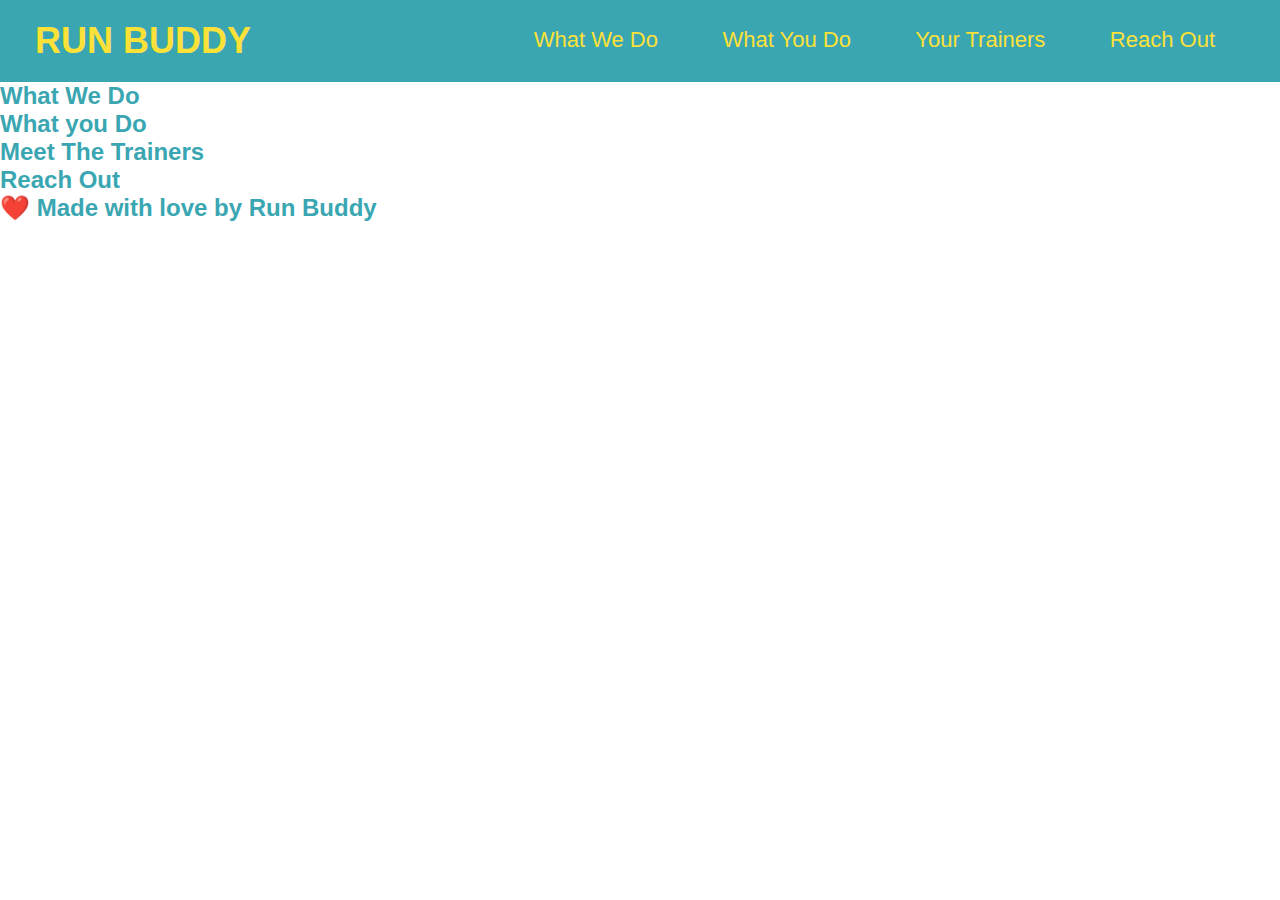
==== index.html @ 2ee39dc2 "style changes" ====
<!DOCTYPE html>
<html lang="en">
    <head>
        <link rel="stylesheet" href="./assets/css/style.css" />
        <meta charset="UTF-8" />
        <title>Run Buddy</title>
    </head>
    <body>
        <!-- navigation -->
        <header>
            <h1>
                <a href="/">RUN BUDDY</a>
            </h1>
            
            <nav>
                <!-- Unordered list element -->
                <ul>
                    <!-- List item element-->
                    <li>
                        <!-- Anchor Element-->
                        <a href="#what-we-do">What We Do</a>
                    </li>
                    <li>
                        <a href="#what-you-do">What You Do</a>
                    </li>
                    <li>
                        <a href="#your-trainers">Your Trainers</a>
                    </li>
                    <li>
                        <a href="reach-out">Reach Out</a>
                    </li>
                </ul>
            </nav>
        </header>

        <!-- hero/jumbotron -->
        <section>
        </section>

        <!-- "what we do" section -->
        <section>
            <h2>What We Do</h2>
        </section>
        
        <!-- "what you do" section -->
        <section>
            <h2>What you Do</h2>
        </section>

        <!-- "meet the trainers" section -->
        <section>
            <h2>Meet The Trainers</h2>
        </section>

        <!-- "reach out" section -->
        <section>
            <h2>Reach Out</h2>
        </section>

        <!-- footer -->
        <footer>
            <h2>❤️ Made with love by Run Buddy</h2>
        </footer>
    </body>
</html>
---- assets/css/style.css ----
* {
    margin:0;
    padding:0;
}
body {
    color: #39a6b2;
    font-family: Helvetica, Arial, sans-serif;
}
/* apply styles to <header> */
header {
    padding: 20px 35px;
    background-color:#39a6b2;
}
header h1 {
    font-weight: bold;
    font-size: 36px; color: #fce138;
    margin: 0;
}
header a {
    text-decoration: none;
    color:#fce138;
}
header nav {
    float: right;
    margin: 7px 0;
}
header nav ul li {
    display: inline;
}
header nav ul li a {
    margin: 0 30px;
    font-weight: lighter;
    font-size: 22px;
}
header h1 {
    font-weight: bold;
    font-size: 36px;
    color:#fce138;
    margin: 0;
    display: inline;
}
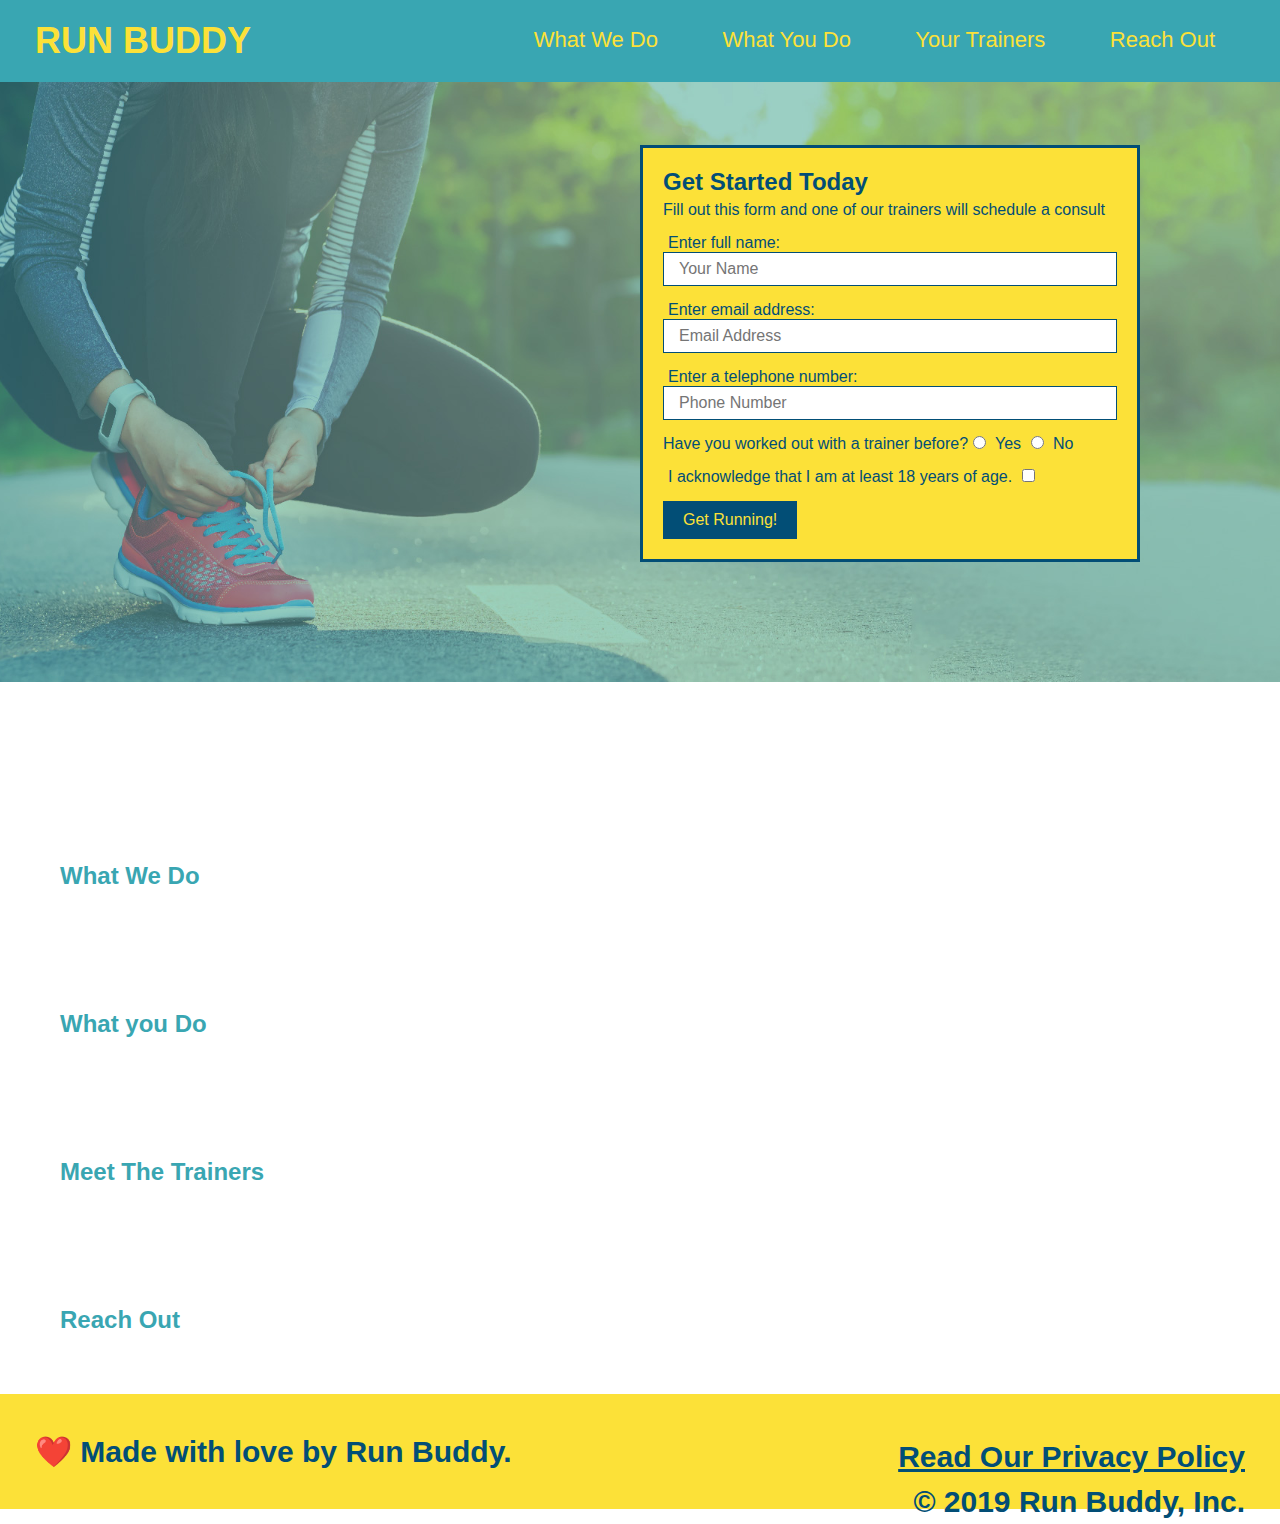
==== commit 113bd6e3: "<styling-page>" ====
--- a/index.html
+++ b/index.html
@@ -32,7 +32,41 @@
                 </ul>
             </nav>
         </header>
+<!-- hero section -->
+        <section class="hero">
+            <div class="hero-form">
+                <h3>Get Started Today</h3>
+                <p>Fill out this form and one of our trainers will schedule a consult</p>
+                <!-- Add form element -->
+                <form>
+                    <label for="name">Enter full name:</label>
+                    <input type="text" placeholder="Your Name" name="name" id="name" class="form-input">
 
+                    <label for="email">Enter email address:</label>
+                    <input type="placeholder" placeholder="Email Address" name="email" id="email" class="form-input">
+
+                    <label for="phone">Enter a telephone number:</label>
+                    <input type="text" placeholder="Phone Number" name="phone" id="phone" class="form-input">
+                    <p>
+                        Have you worked out with a trainer before?
+                        <input type="radio" name="trainer-confirm" id="trainer-yes" />
+                        <label for="trainer-yes">Yes</label>
+                        <input type="radio" name="trainer-confirm" id="trainer-no" />
+                        <label for="trainer-no">No</label>
+                    </p>
+                    <p>
+                        <label for="checkbox" >
+                            I acknowledge that I am at least 18 years of age.
+                        </label>
+                        <input type="checkbox" name="age-confirm" id="checkbox" />
+                    </p>
+                    <button type="submit">
+                        Get Running!
+                    </button>
+                </form>
+            </div>
+        </section>
+<!-- end hero -->
         <!-- hero/jumbotron -->
         <section>
         </section>
@@ -59,7 +93,12 @@
 
         <!-- footer -->
         <footer>
-            <h2>❤️ Made with love by Run Buddy</h2>
+            <h2>❤️ Made with love by Run Buddy.
+                <div>
+                    <a href="#">Read Our Privacy Policy</a><br />
+                    &copy; 2019 Run Buddy, Inc.
+                </div>
+            </h2>
         </footer>
     </body>
 </html>--- a/assets/css/style.css
+++ b/assets/css/style.css
@@ -1,6 +1,7 @@
 * {
     margin:0;
     padding:0;
+    box-sizing: border-box;
 }
 body {
     color: #39a6b2;
@@ -38,4 +39,71 @@
     color:#fce138;
     margin: 0;
     display: inline;
-}+}
+footer {
+    background: #fce138;
+    width: 100%;
+    padding: 40px 35px;
+}
+footer h2 {
+    display: inline;
+    color:#024e76;
+    font-size: 30px;
+    margin: 0;
+}
+footer div {
+    float: right;
+    line-height: 1.5;
+    text-align: right;
+}
+footer a {
+    color: #024e76;
+}
+section {
+    padding: 60px;
+}
+/* Hero Style Start */
+.hero {
+    background-image:url("../images/hero-bg.jpg");
+    height: 600px;
+    background-size: cover;
+    background-position: center;
+    position: relative;
+}
+.hero-form {
+    border: solid 3px #024e76;
+    background-color: #fce138;
+    padding: 20px;
+    width: 500px;
+    color: #024e76;
+    position: absolute;
+    bottom: 120px;
+    right: 140px;
+}
+.hero-form h3 {
+    font-size: 24px;
+    margin: 0;
+}
+.hero-form p {
+    margin: 5px 0 15px 0;
+}
+.form-input {
+    border: 1px solid #024e76;
+    display: block;
+    padding: 7px 15px;
+    font-size: 16px;
+    color: #024e76;
+    width: 100%;
+    margin-bottom: 15px;
+}
+.hero-form label {
+    margin: 0 5px;
+}
+.hero-form button {
+    color: #fce138;
+    background-color: #024e76;
+    border: none;
+    padding: 10px 20px;
+    font-size: 16px;
+}
+/* Hero Style End */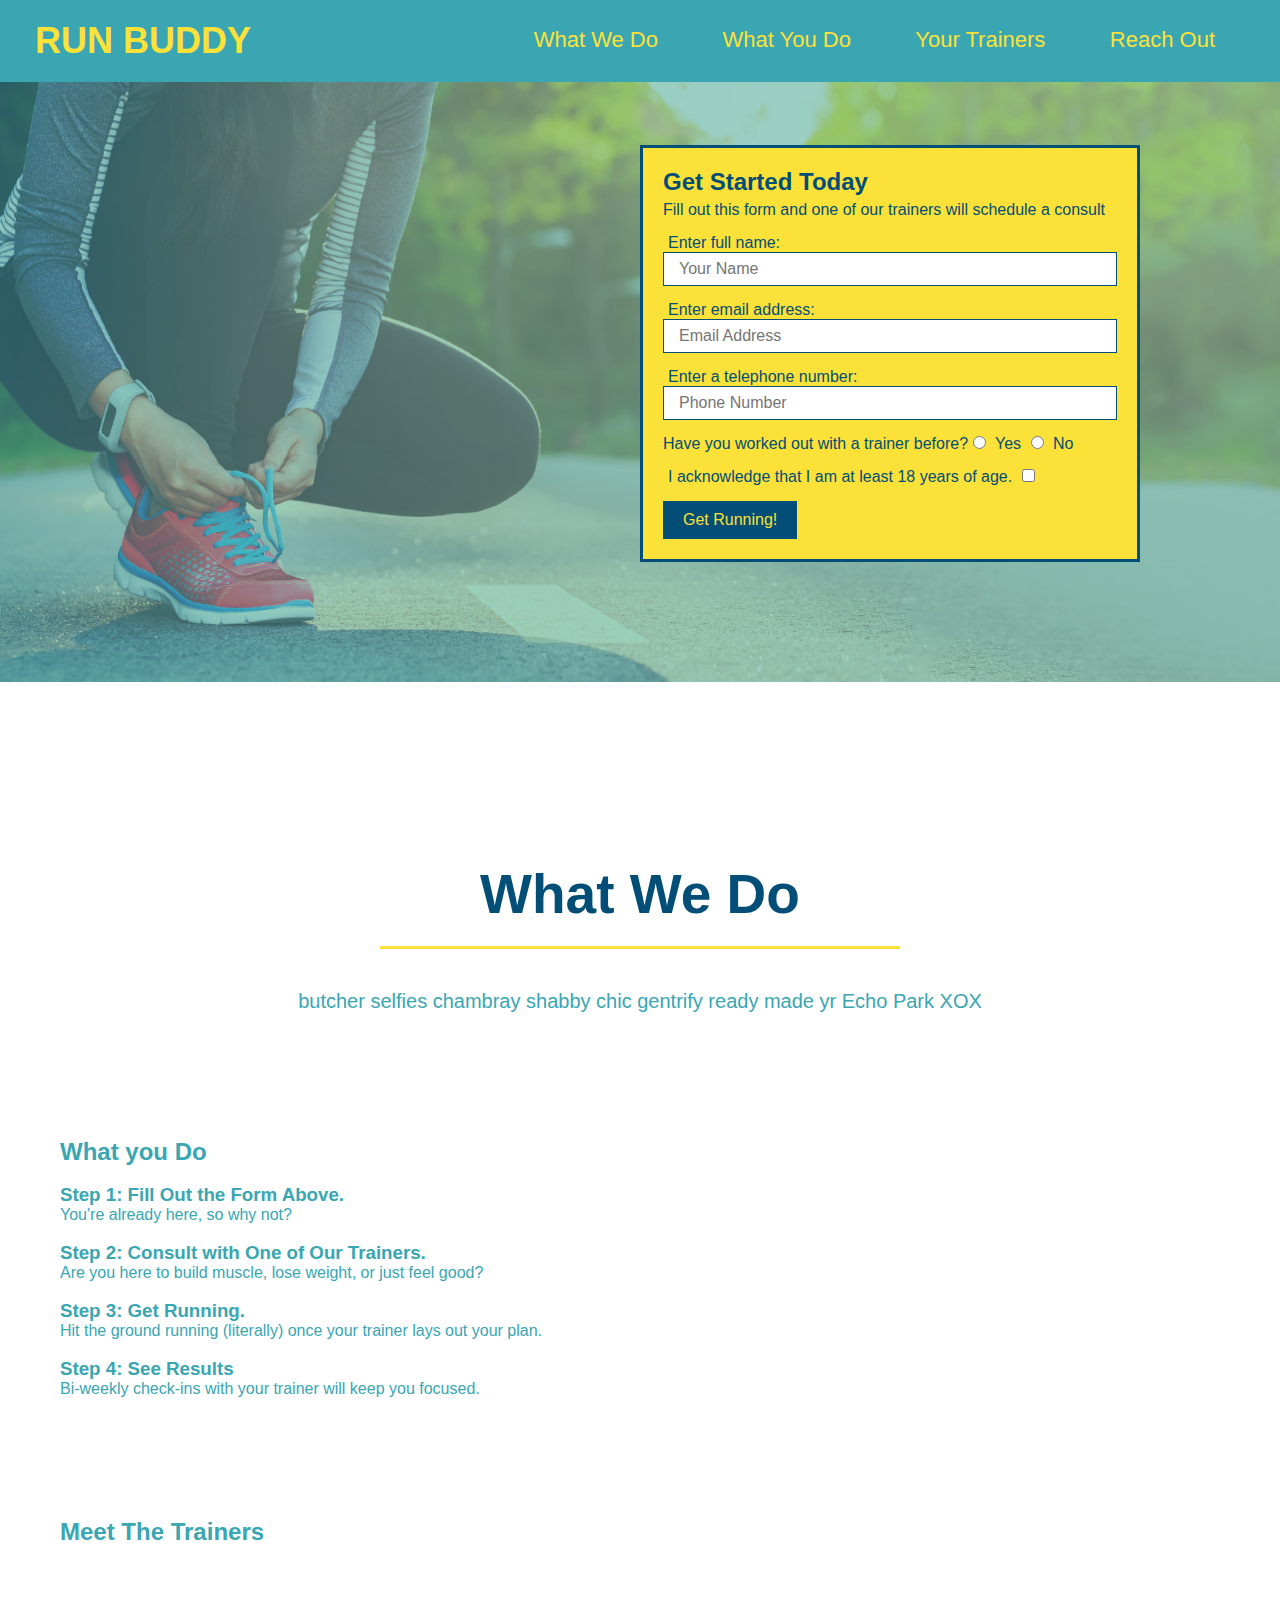
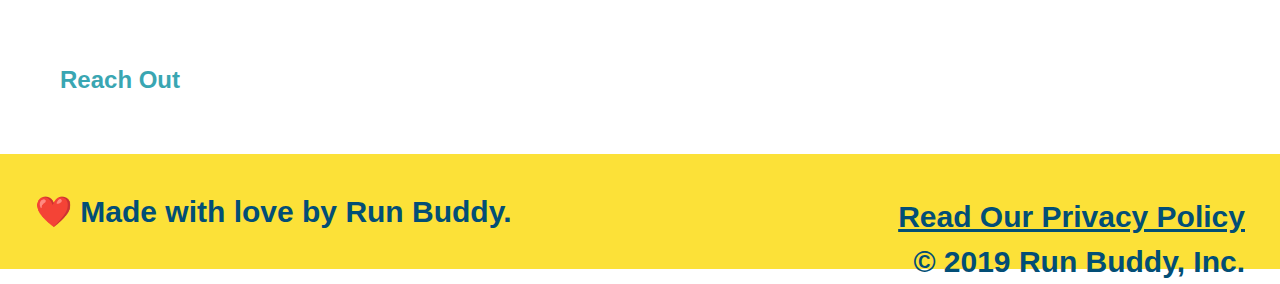
==== commit e2f7806f: "style what we do section" ====
--- a/index.html
+++ b/index.html
@@ -72,13 +72,41 @@
         </section>
 
         <!-- "what we do" section -->
-        <section>
+        <section id="what-we-do" class="intro">
             <h2>What We Do</h2>
+            <p>
+                butcher selfies chambray shabby chic gentrify ready made yr Echo Park XOX
+            </p>
         </section>
         
         <!-- "what you do" section -->
-        <section>
+        <section id="what-you-do">
             <h2>What you Do</h2>
+
+            <div>
+                <!-- insert this img element -->
+                <img src="./assets/images/step-1.svg" alt="" />
+                <h3>Step 1: Fill Out the Form Above.</h3>
+                <p> You're already here, so why not?</p>
+            </div>
+
+            <div>
+                <img src="./assets/images/step-2.svg" alt="" />
+                <h3>Step 2: Consult with One of Our Trainers.</h3>
+                <p>Are you here to build muscle, lose weight, or just feel good?</p>
+            </div>
+
+            <div>
+                <img src="./assets/images/step-3.svg" alt="" />
+                <h3>Step 3: Get Running.</h3>
+                <p>Hit the ground running (literally) once your trainer lays out your plan.</p>
+            </div>
+
+            <div>
+                <img src="./assets/images/step-4.svg" alt="" />
+                <h3>Step 4: See Results</h3>
+                <p>Bi-weekly check-ins with your trainer will keep you focused.</p>
+            </div>
         </section>
 
         <!-- "meet the trainers" section -->
--- a/assets/css/style.css
+++ b/assets/css/style.css
@@ -106,4 +106,23 @@
     padding: 10px 20px;
     font-size: 16px;
 }
-/* Hero Style End */+/* Hero Style End */
+.intro {
+    text-align: center;
+}
+.intro h2{
+    font-size: 55px;
+    color: #024e76;
+    margin-bottom: 35px;
+    padding: 0 100px 20px 100px;
+    border-bottom: 3px solid;
+    border-color: #fce138;
+    display: inline-block;
+}
+.intro p {
+    line-height: 1.7;
+    color: #39a6b2;
+    width: 80%;
+    font-size: 20px;
+    margin: 0 auto;
+}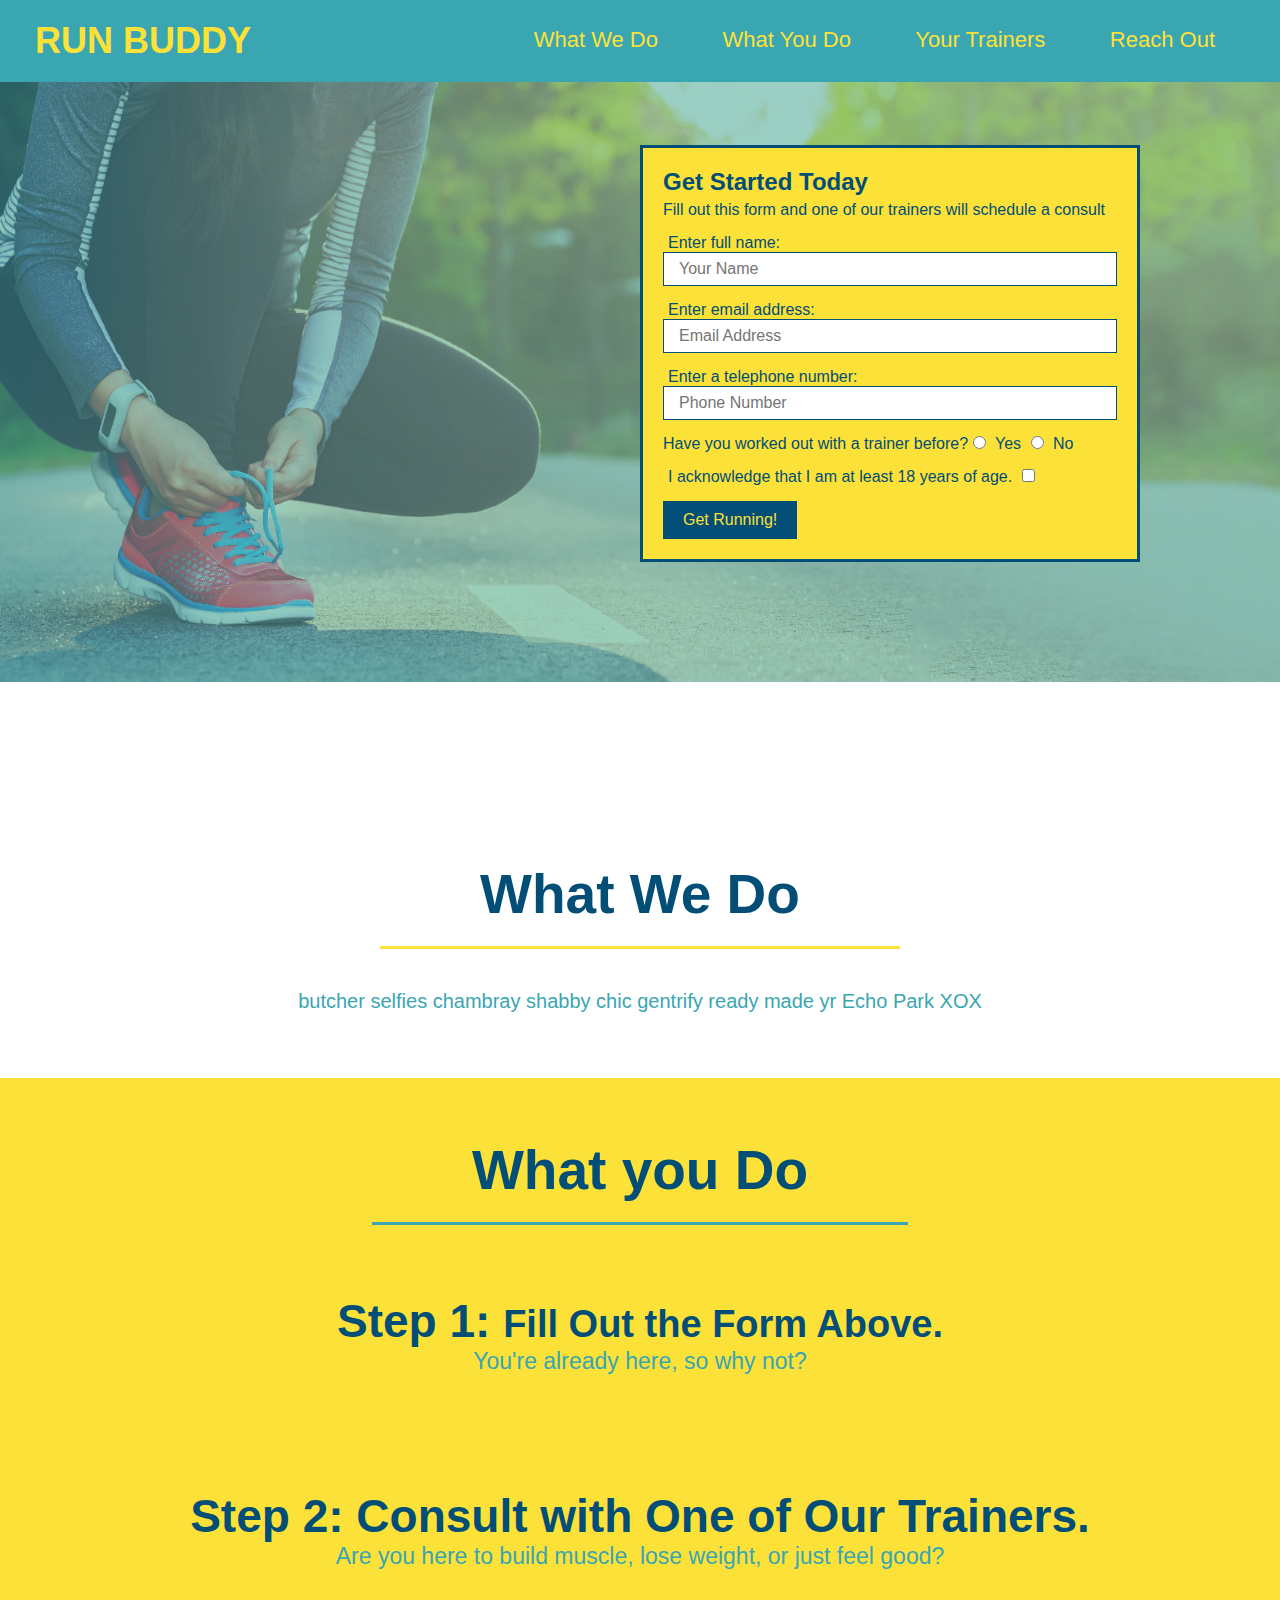
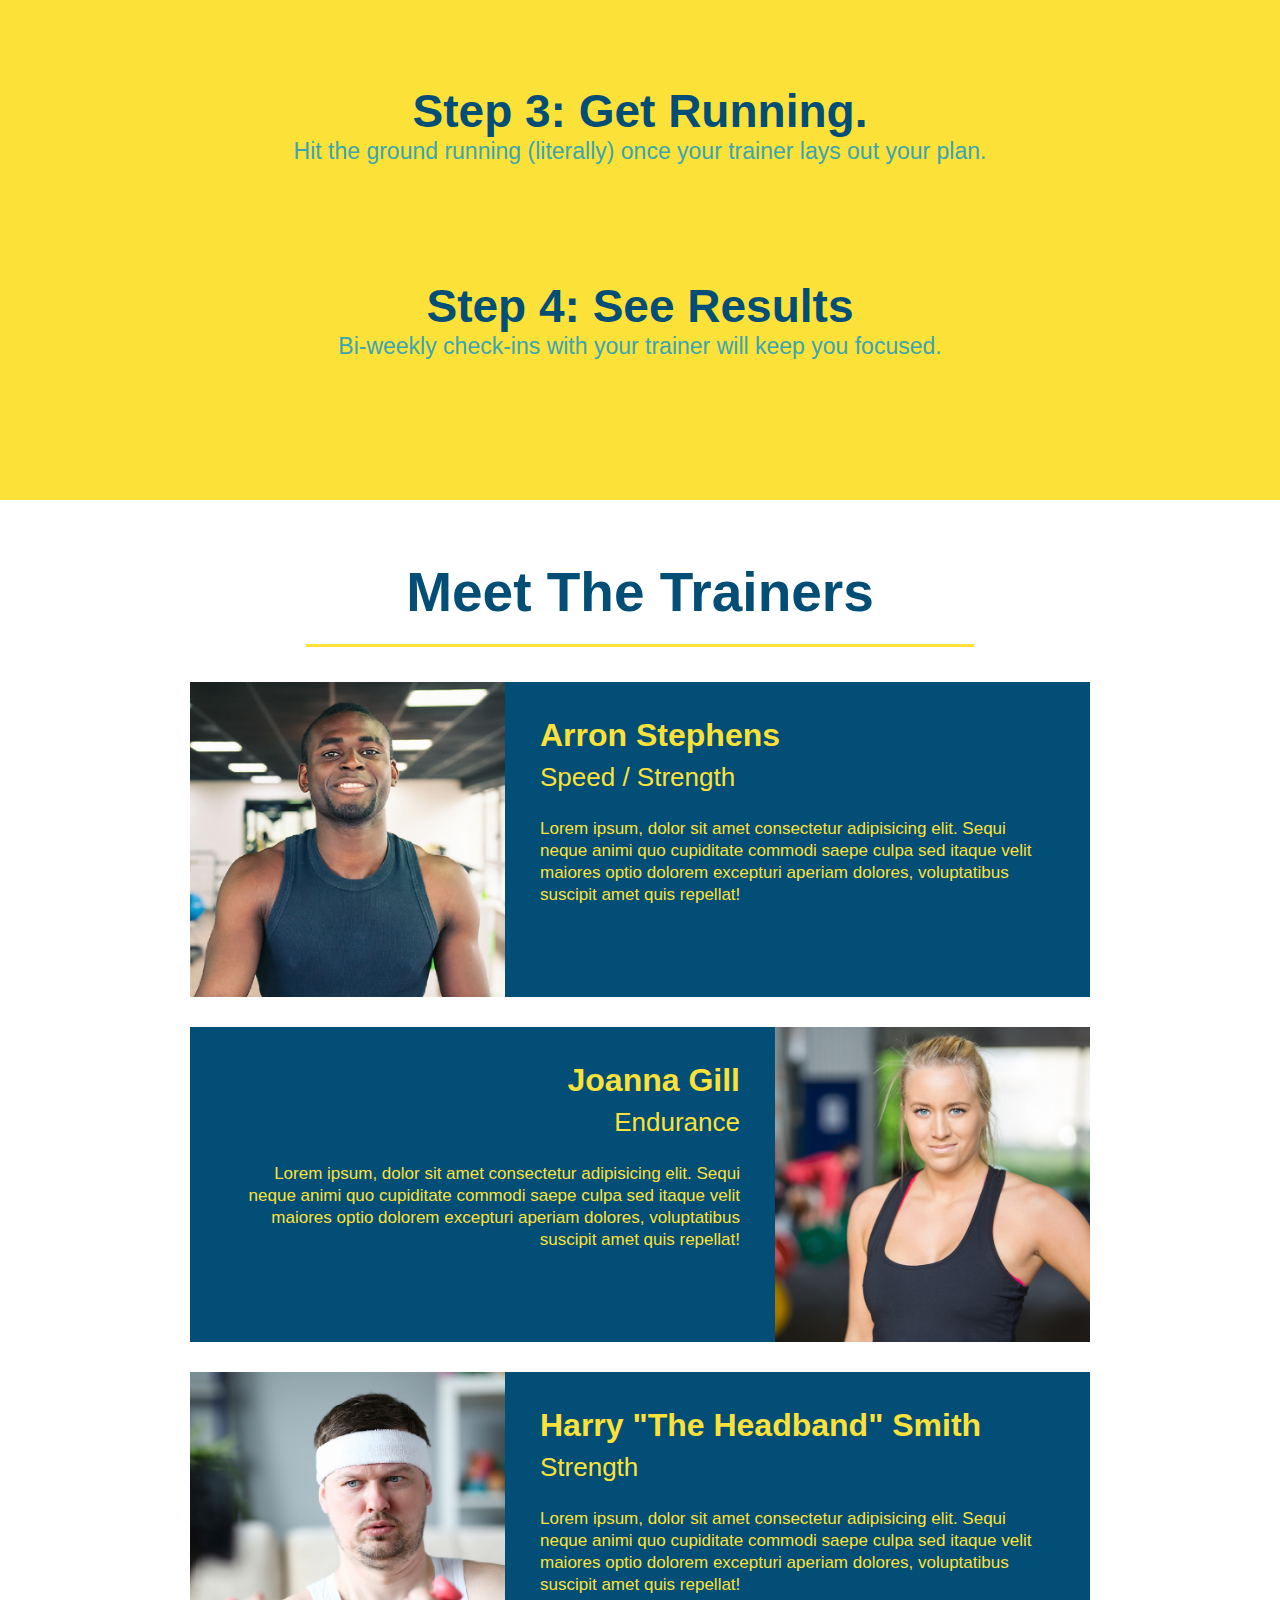
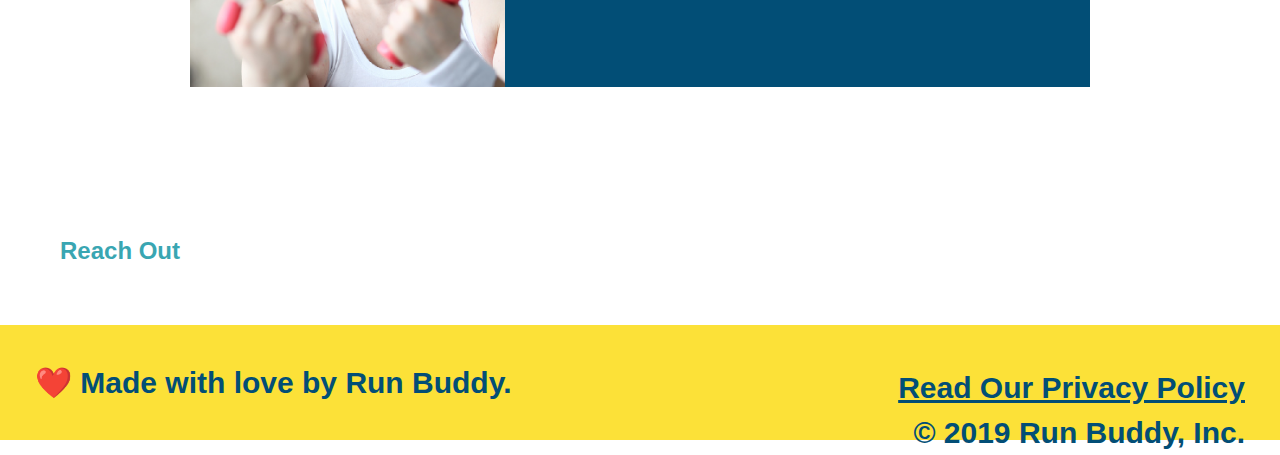
==== commit d29aa12b: "meet the trainers section" ====
--- a/index.html
+++ b/index.html
@@ -73,20 +73,20 @@
 
         <!-- "what we do" section -->
         <section id="what-we-do" class="intro">
-            <h2>What We Do</h2>
+            <h2 class="section-title primary-border">What We Do</h2>
             <p>
                 butcher selfies chambray shabby chic gentrify ready made yr Echo Park XOX
             </p>
         </section>
         
         <!-- "what you do" section -->
-        <section id="what-you-do">
-            <h2>What you Do</h2>
+        <section id="what-you-do" class="steps">
+            <h2 class="section-title secondary-border">What you Do</h2>
 
             <div>
                 <!-- insert this img element -->
                 <img src="./assets/images/step-1.svg" alt="" />
-                <h3>Step 1: Fill Out the Form Above.</h3>
+                <h3>Step 1: <span>Fill Out the Form Above.</span></h3>
                 <p> You're already here, so why not?</p>
             </div>
 
@@ -110,8 +110,40 @@
         </section>
 
         <!-- "meet the trainers" section -->
-        <section>
-            <h2>Meet The Trainers</h2>
+        <section id="your-trainers" class="trainers">
+            <h2 class="section-title primary-border">                
+            Meet The Trainers
+        </h2>
+        <article class="trainer">
+            <img src="./assets/images/trainer-1.jpg" alt="Arron Stephens in his workout clothes, ready to pump iron" />
+            <div class="trainer-bio text-left">
+                <h3>Arron Stephens</h3>
+                <h4>Speed / Strength</h4>
+                <p>
+                    Lorem ipsum, dolor sit amet consectetur adipisicing elit. Sequi neque animi quo cupiditate commodi saepe culpa sed itaque velit maiores optio dolorem excepturi aperiam dolores, voluptatibus suscipit amet quis repellat!
+                </p>
+            </div>
+        </article>
+        <article class="trainer">
+            <div class="trainer-bio text-right">
+                <h3>Joanna Gill</h3>
+                <h4>Endurance</h4>
+                <p>
+                    Lorem ipsum, dolor sit amet consectetur adipisicing elit. Sequi neque animi quo cupiditate commodi saepe culpa sed itaque velit maiores optio dolorem excepturi aperiam dolores, voluptatibus suscipit amet quis repellat!
+                </p>
+            </div>
+            <img src="./assets/images/trainer-2.jpg" alt="Joanna Gill cooling off after a workout" />
+        </article>
+        <article class="trainer">
+            <img src="./assets/images/trainer-3.jpg" alt="Harry Smith wearing a headband and lifting comically small pink weights" />
+            <div class="trainer-bio text-left">
+                <h3>Harry "The Headband" Smith</h3>
+                <h4>Strength</h4>
+                <p>
+                    Lorem ipsum, dolor sit amet consectetur adipisicing elit. Sequi neque animi quo cupiditate commodi saepe culpa sed itaque velit maiores optio dolorem excepturi aperiam dolores, voluptatibus suscipit amet quis repellat!
+                </p>
+            </div>
+        </article>
         </section>
 
         <!-- "reach out" section -->
--- a/assets/css/style.css
+++ b/assets/css/style.css
@@ -110,19 +110,85 @@
 .intro {
     text-align: center;
 }
-.intro h2{
-    font-size: 55px;
-    color: #024e76;
-    margin-bottom: 35px;
-    padding: 0 100px 20px 100px;
-    border-bottom: 3px solid;
-    border-color: #fce138;
-    display: inline-block;
-}
 .intro p {
     line-height: 1.7;
     color: #39a6b2;
     width: 80%;
     font-size: 20px;
     margin: 0 auto;
+}
+.steps {
+    text-align: center;
+    background: #fce138;
+}
+.section-title {
+    font-size: 55px;
+    color: #024e76;
+    margin-bottom: 35px;
+    padding: 0 100px 20px 100px;
+    display: inline-block;
+    border-bottom: 3px solid;
+}
+.primary-border {
+    border-color: #fce138;
+}
+.secondary-border {
+    border-color: #39a6b2;
+}
+.steps div {
+    margin-bottom: 80px;
+}
+.steps img {
+    width: 15%;
+    margin: 10px 0;
+}
+.steps h3 {
+    color: #024e76;
+    font-size: 46px;
+    margin-top: 10px;
+}
+.steps p {
+    color: #39a6b2;
+    font-size: 23px;
+}
+.steps span {
+    font-size: 38px;
+}
+.trainers {
+    text-align: center;
+}
+.trainer {
+    width: 900px;
+    margin: 0 auto 30px auto;
+    background: #024e76;
+    color: #fce138;
+    overflow: auto;
+}
+.trainer img {
+    width: 35%;
+    float: left;
+}
+.trainer-bio {
+    padding: 35px;
+    float: left;
+    width: 65%;
+}
+.text-left {
+    text-align: left;
+}
+.text-right {
+    text-align: right;
+}
+.trainer-bio h3 {
+    font-size: 32px;
+    margin-bottom: 8px;
+}
+.trainer-bio h4 {
+    font-weight: lighter;
+    font-size: 26px;
+    margin-bottom: 25px;
+}
+.trainer-bio p {
+    font-size: 17px;
+    line-height: 1.3;
 }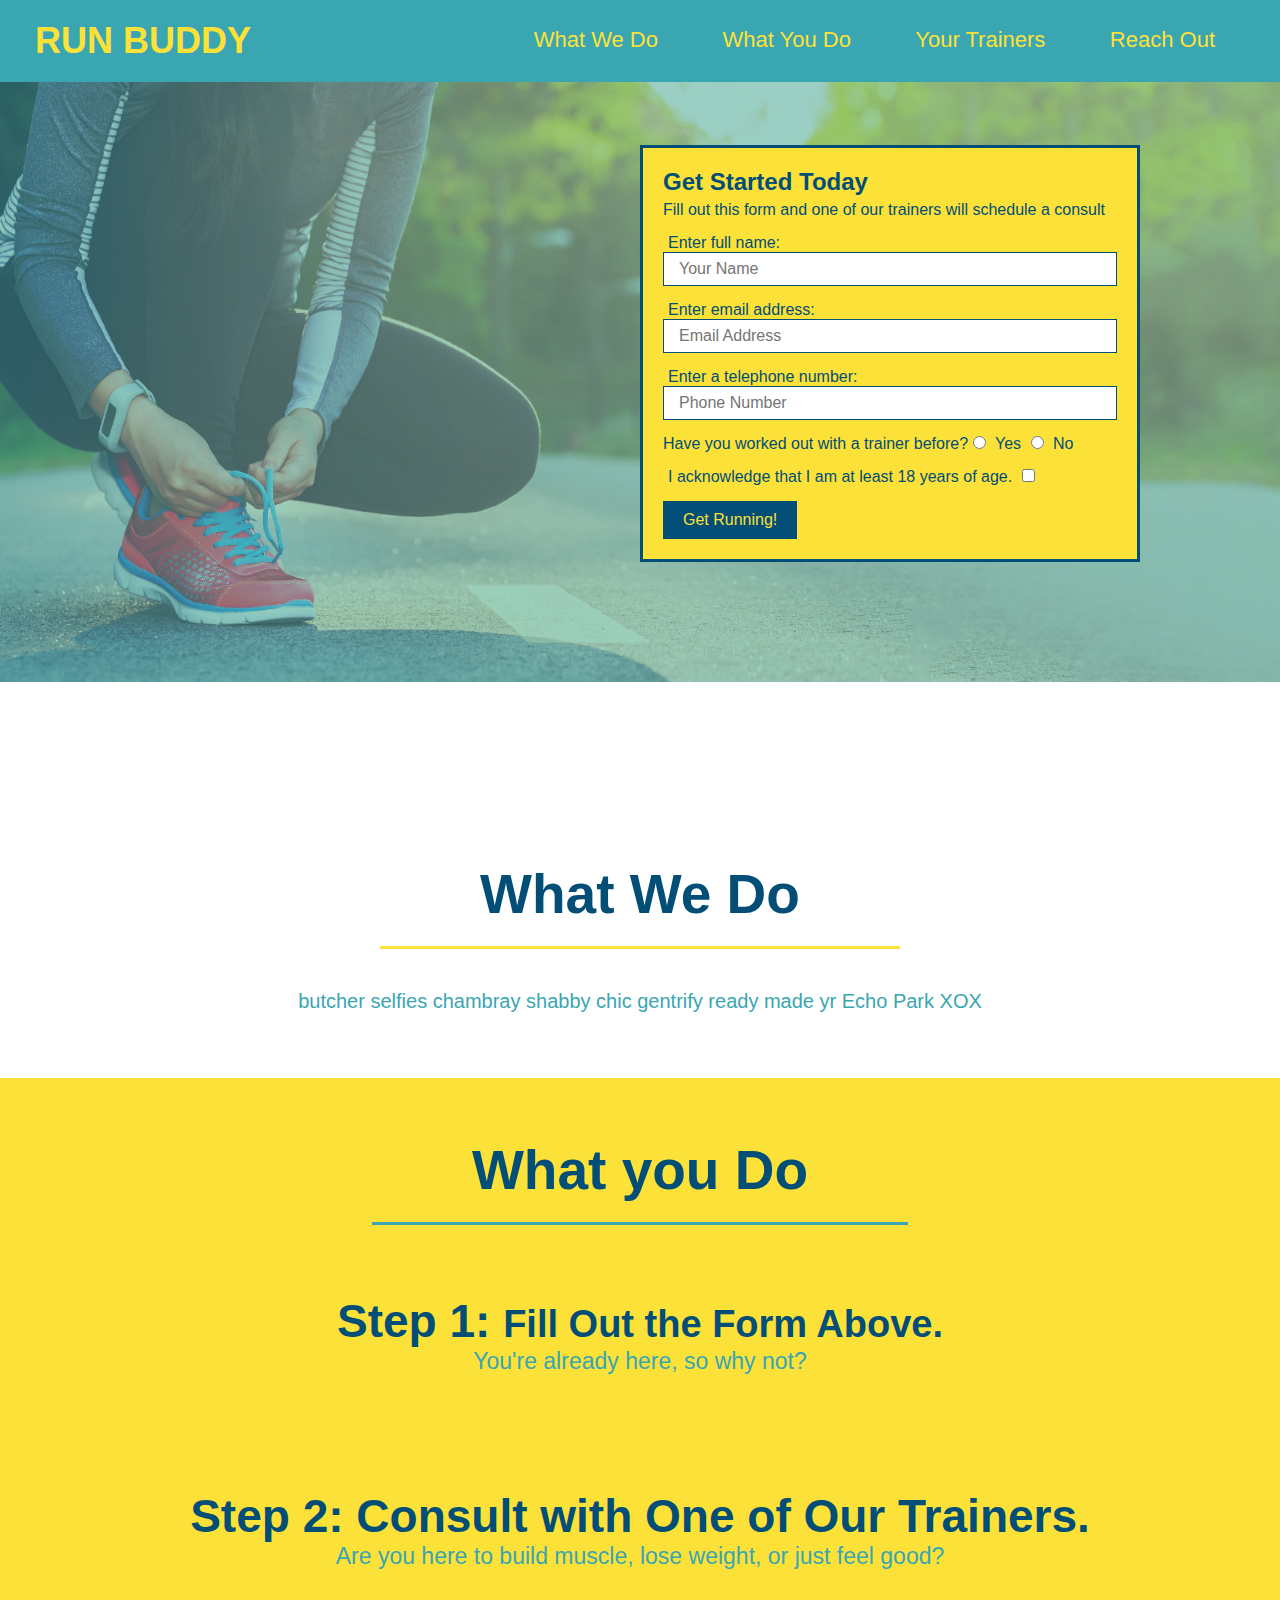
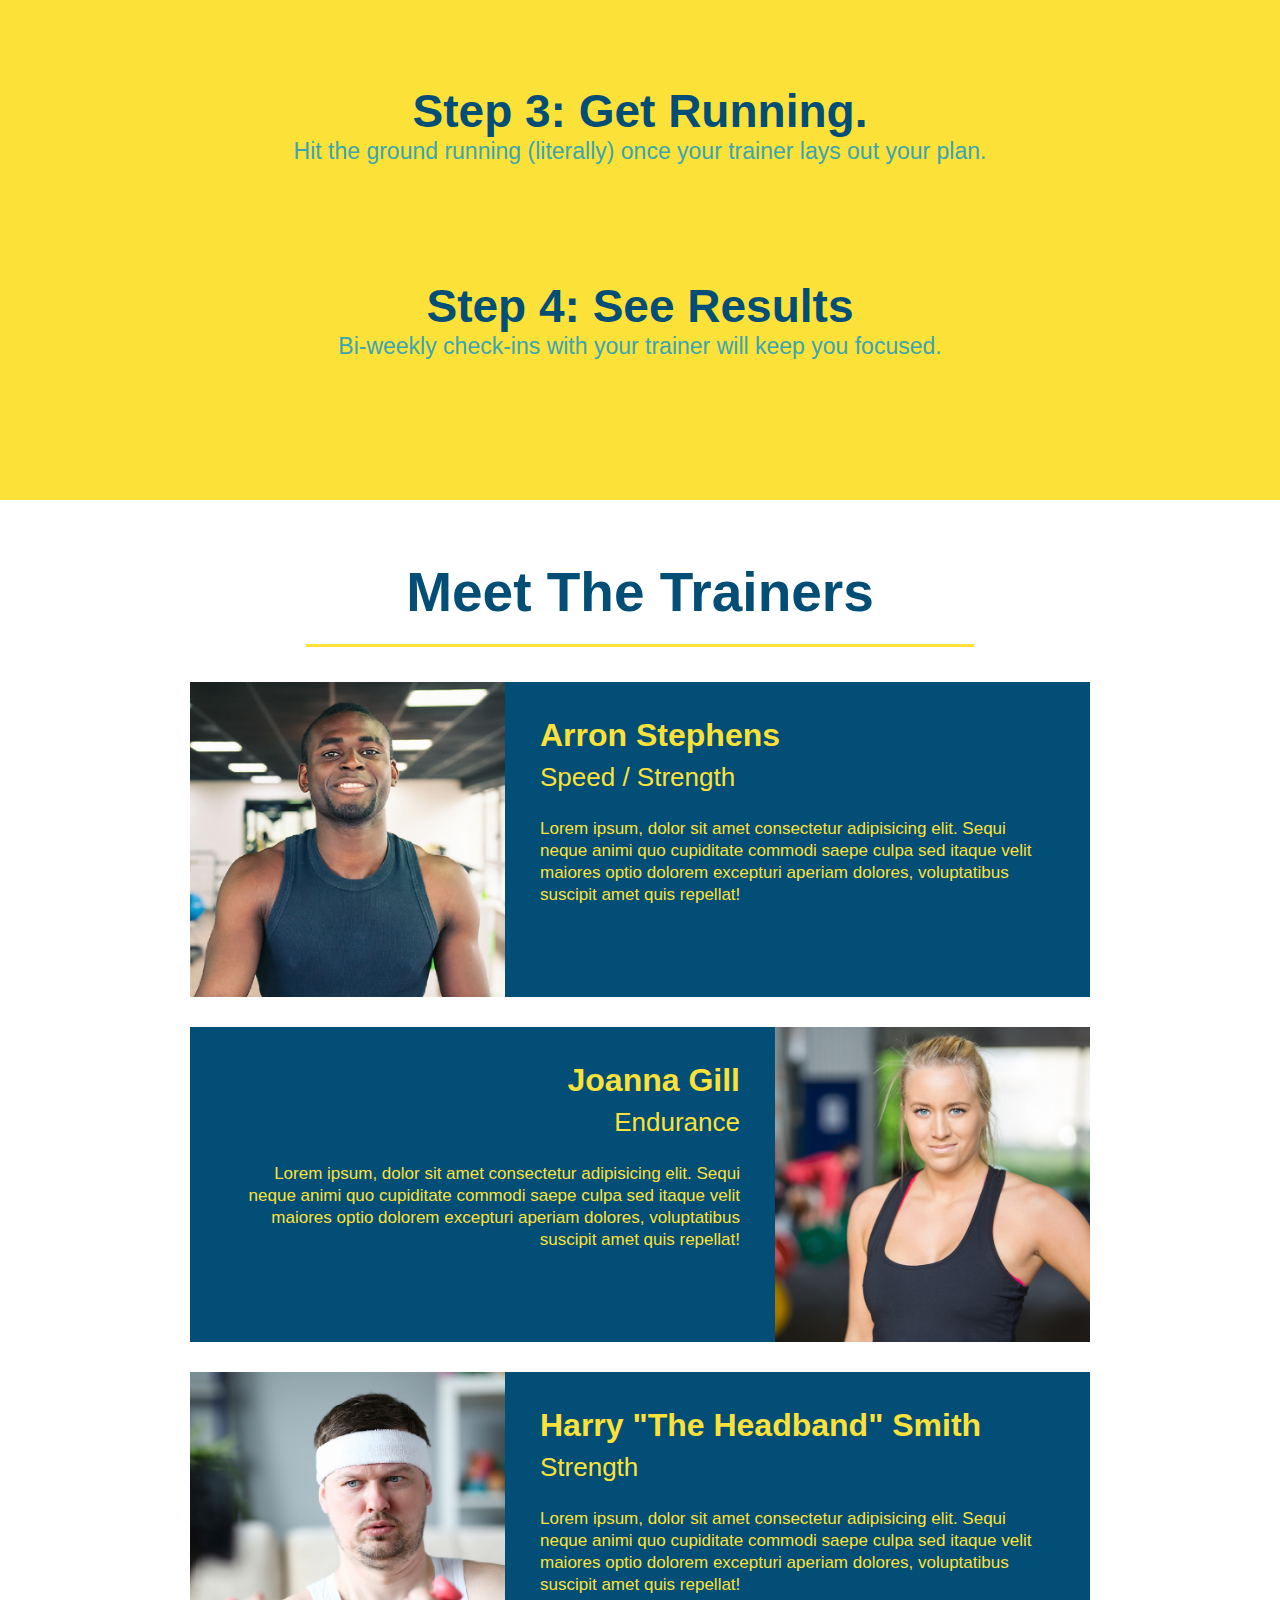
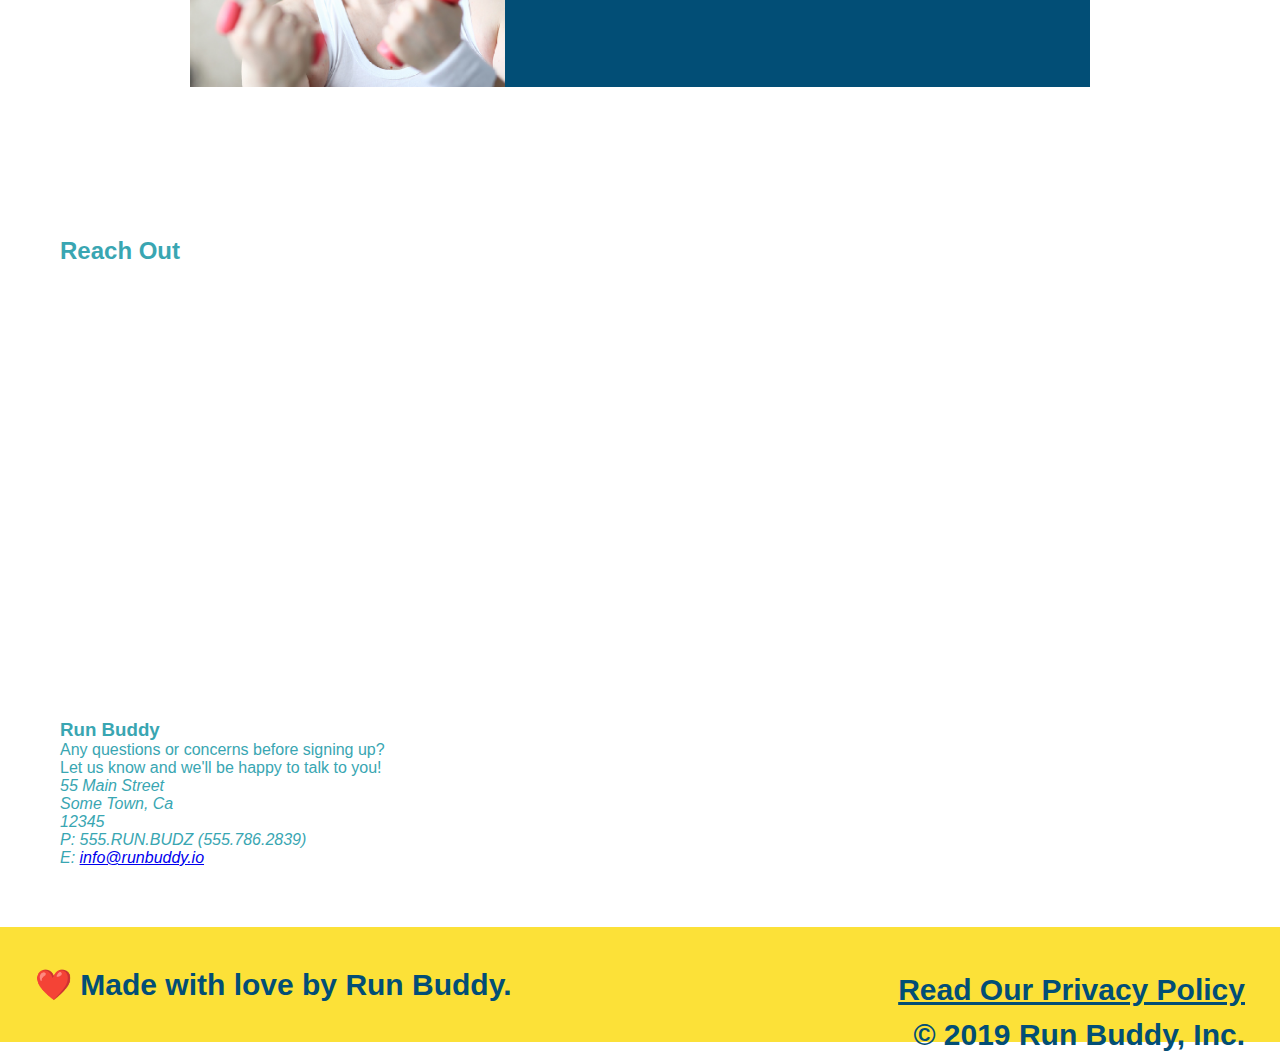
==== commit 70b669c6: "add iframe" ====
--- a/index.html
+++ b/index.html
@@ -149,6 +149,30 @@
         <!-- "reach out" section -->
         <section>
             <h2>Reach Out</h2>
+            <div class="contact-info">
+                <iframe src="https://www.google.com/maps/embed?pb=!1m18!1m12!1m3!1d3235.903433496197!2d-78.7739487489146!3d35.80230393083195!2m3!1f0!2f0!3f0!3m2!1i1024!2i768!4f13.1!3m3!1m2!1s0x89acf361871e0cd7%3A0x54f01122c3cb2a44!2s624%20Appledown%20Dr%2C%20Cary%2C%20NC%2027513!5e0!3m2!1sen!2sus!4v1645034293932!5m2!1sen!2sus"
+                width="600"
+                height="450"
+                style="border:0;"
+                allowfullscreen=""
+                loading="lazy">
+                </iframe>
+            </div>
+            <div>
+                <h3>Run Buddy</h3>
+                <p>
+                    Any questions or concerns before signing up?
+                    <br />
+                    Let us know and we'll be happy to talk to you!
+                </p>
+                <address>
+                    55 Main Street <br />
+                    Some Town, Ca <br />
+                    12345 <br />
+                    P: 555.RUN.BUDZ (555.786.2839)<BR />
+                    E: <a href="mailto:info@runbuddy.io">info@runbuddy.io</a>
+                </address>
+            </div>
         </section>
 
         <!-- footer -->
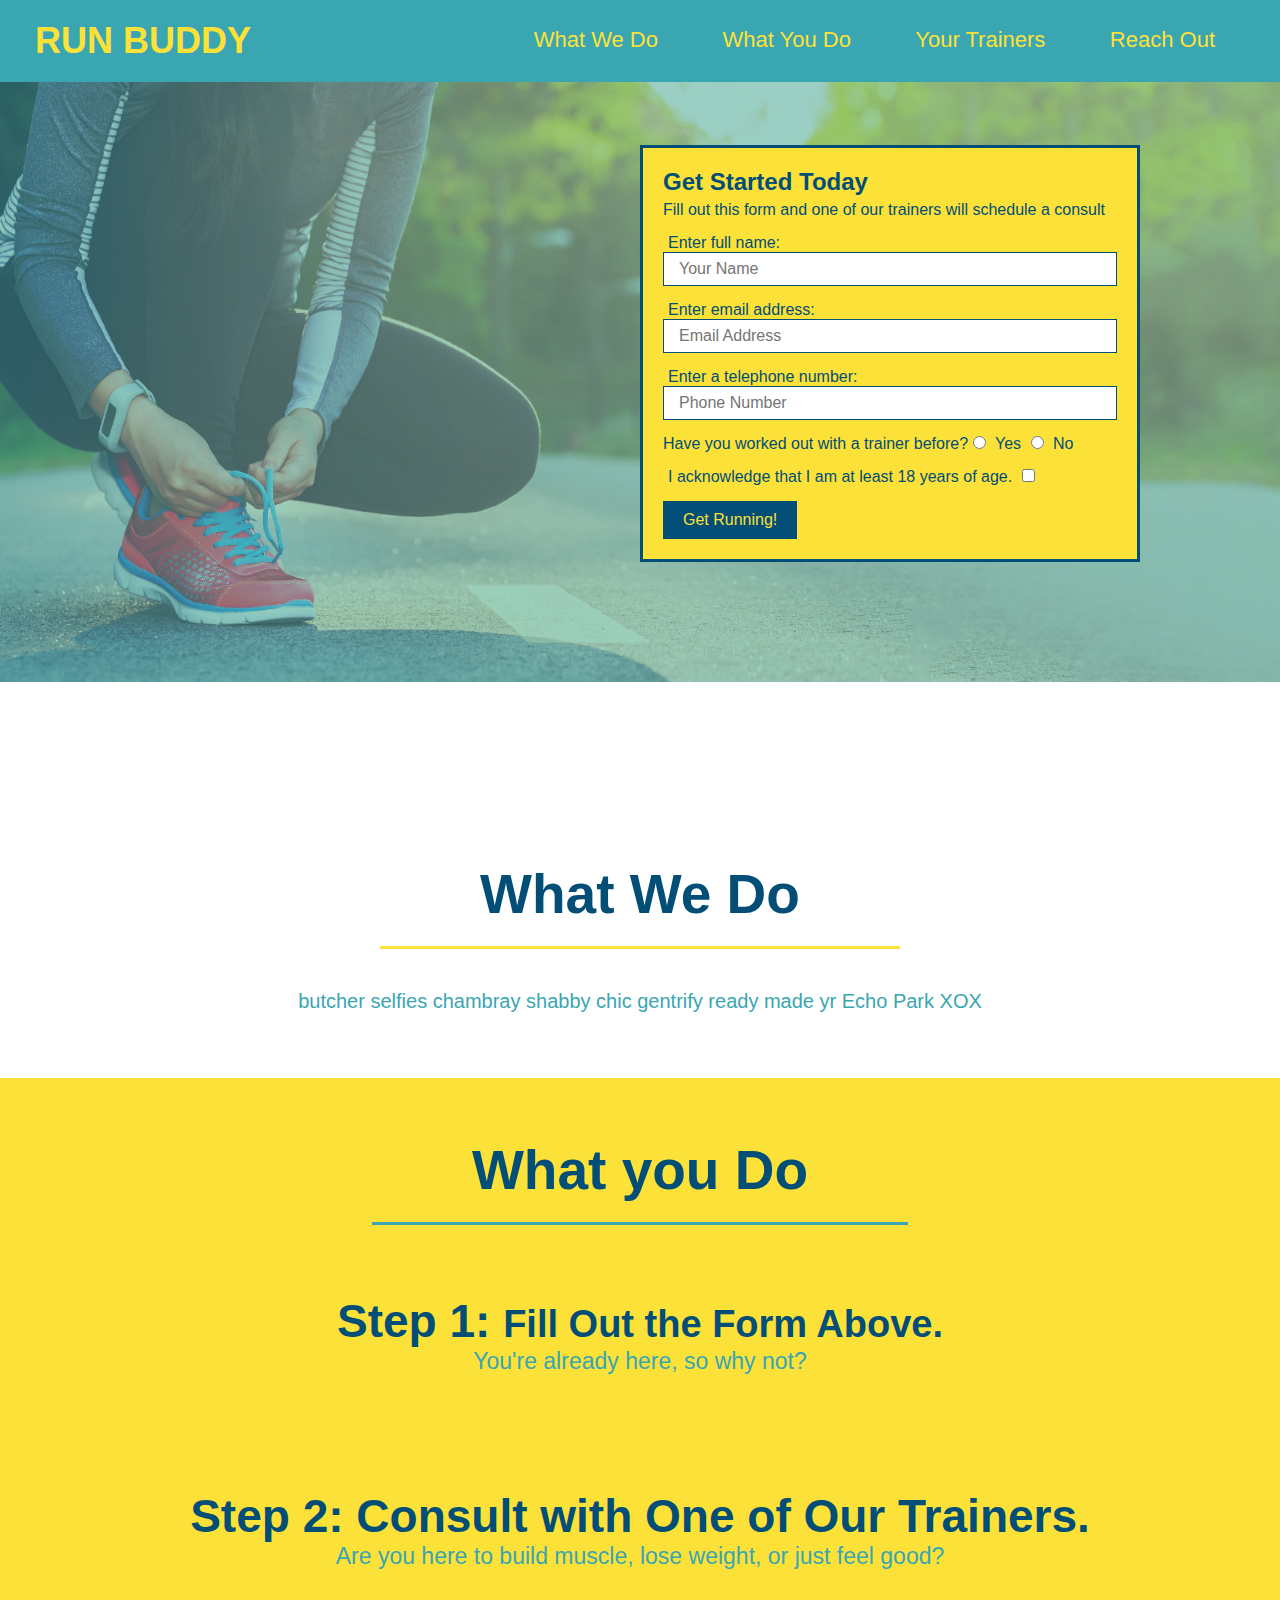
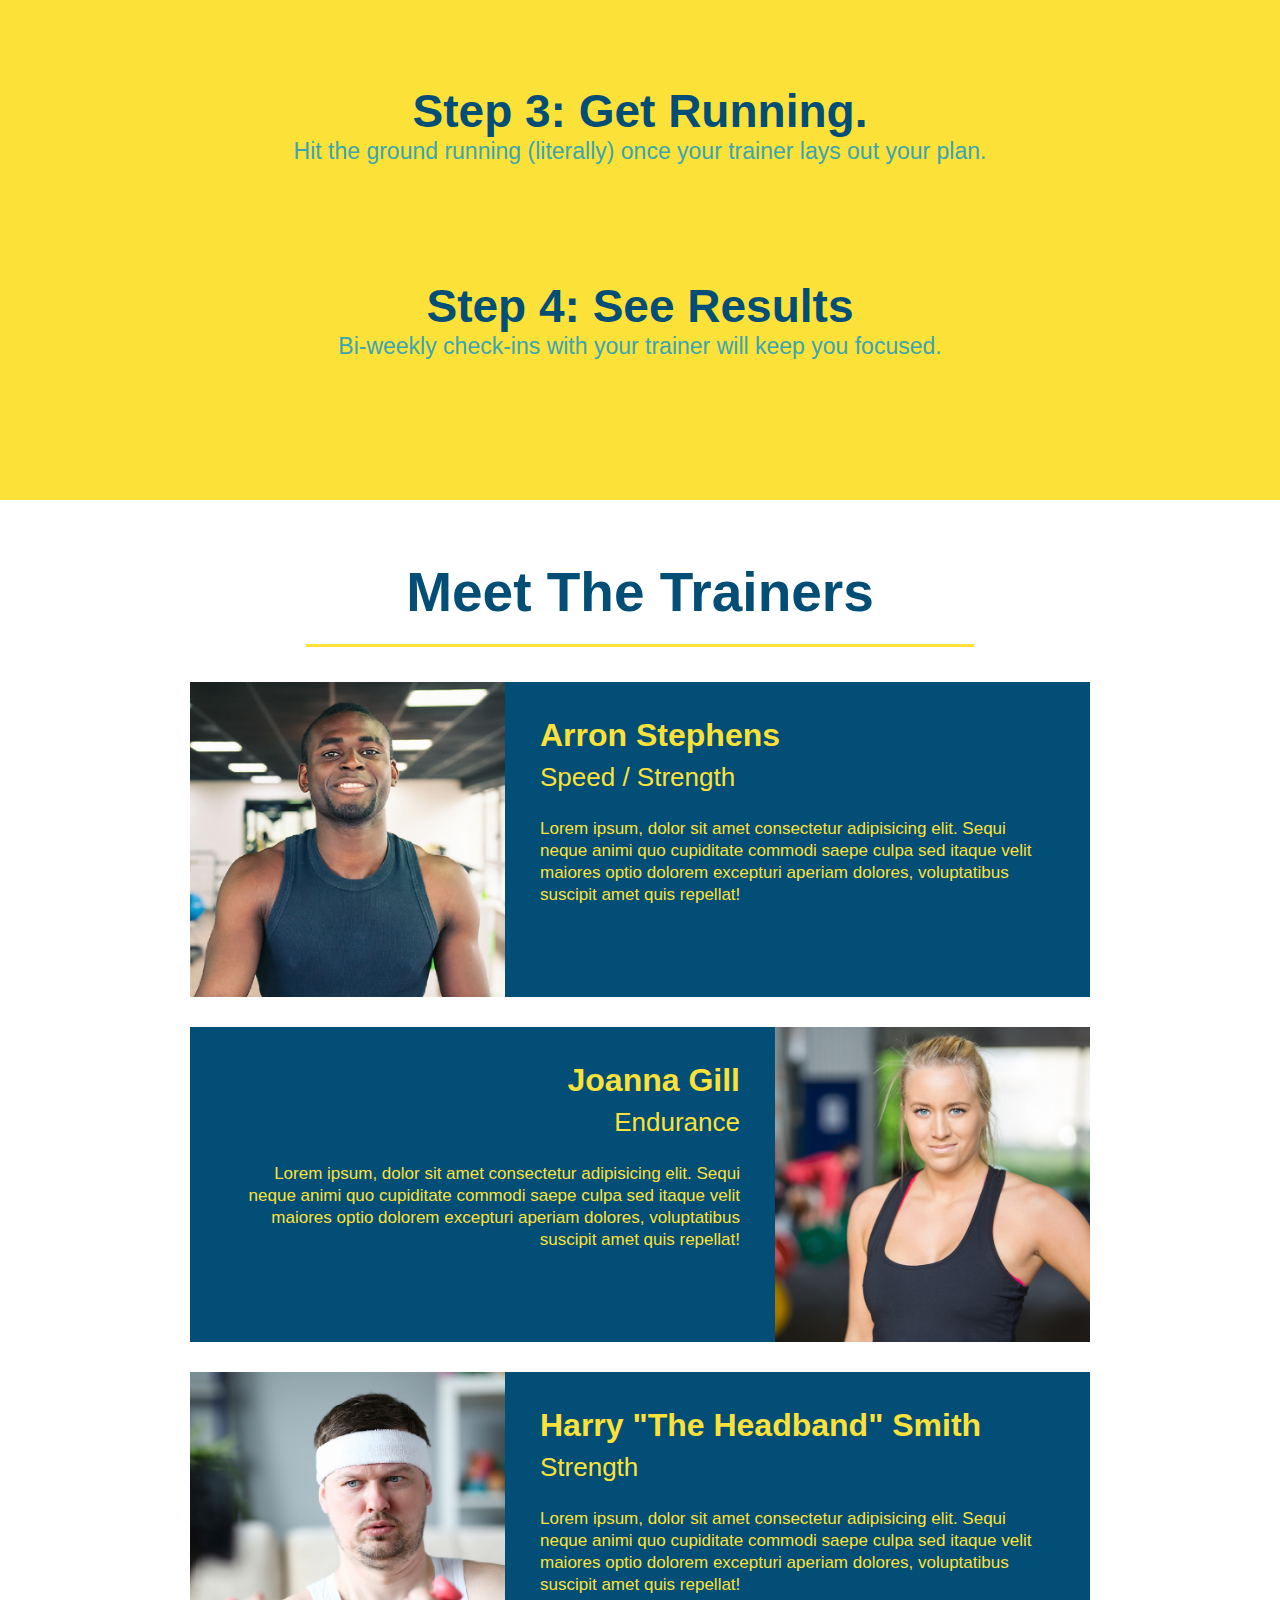
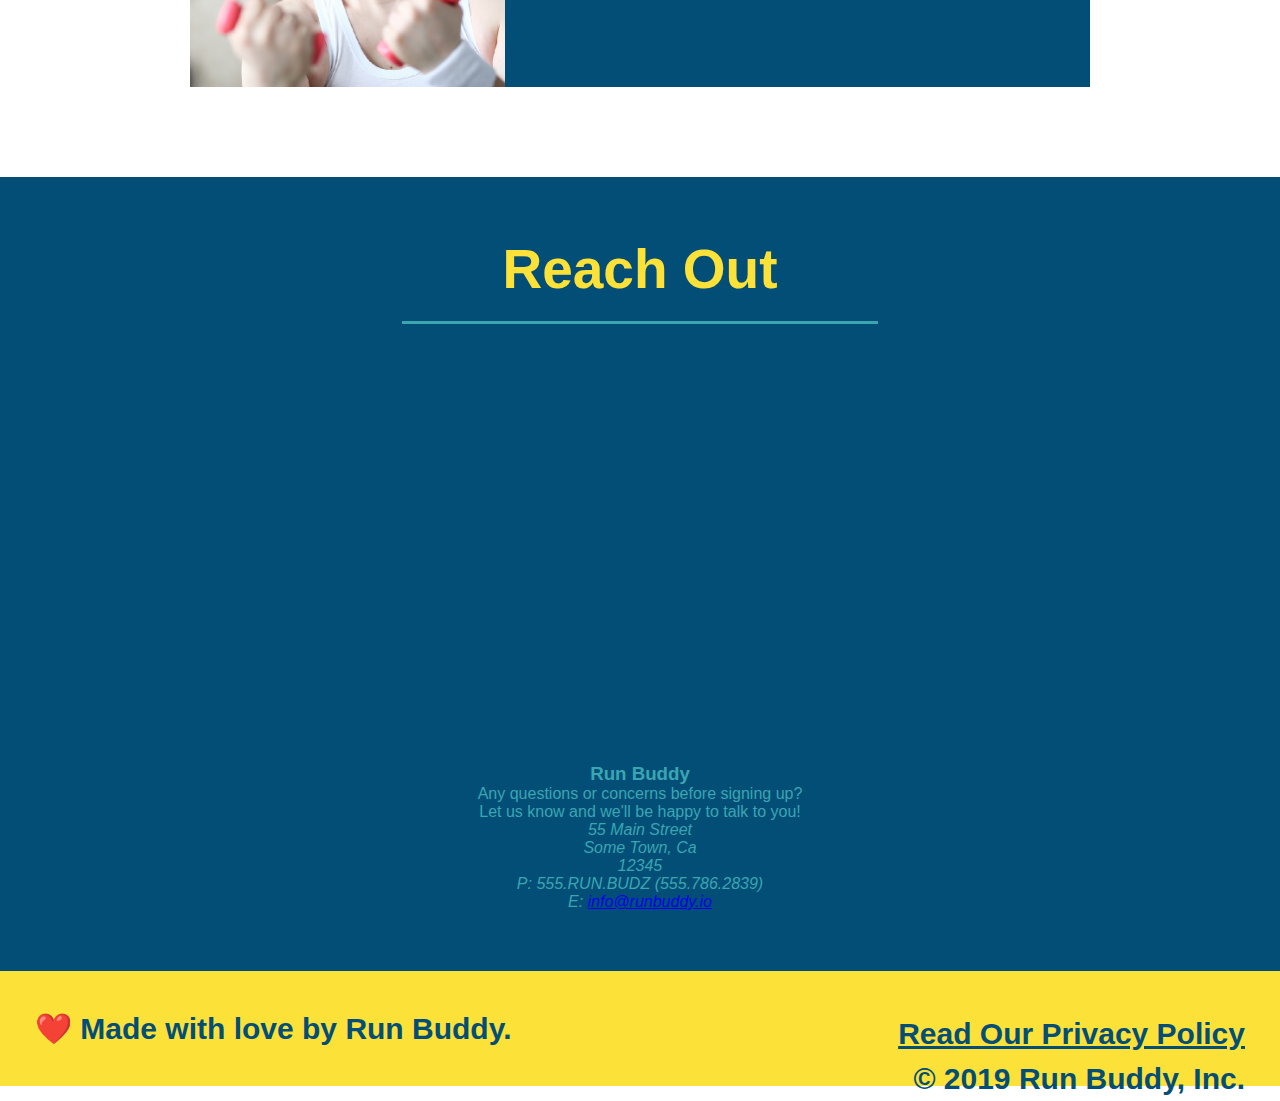
==== commit 6942afe1: "style contact info" ====
--- a/index.html
+++ b/index.html
@@ -147,8 +147,8 @@
         </section>
 
         <!-- "reach out" section -->
-        <section>
-            <h2>Reach Out</h2>
+        <section id="reach-out" class="contact">
+            <h2 class="section-title secondary-border">Reach Out</h2>
             <div class="contact-info">
                 <iframe src="https://www.google.com/maps/embed?pb=!1m18!1m12!1m3!1d3235.903433496197!2d-78.7739487489146!3d35.80230393083195!2m3!1f0!2f0!3f0!3m2!1i1024!2i768!4f13.1!3m3!1m2!1s0x89acf361871e0cd7%3A0x54f01122c3cb2a44!2s624%20Appledown%20Dr%2C%20Cary%2C%20NC%2027513!5e0!3m2!1sen!2sus!4v1645034293932!5m2!1sen!2sus"
                 width="600"
--- a/assets/css/style.css
+++ b/assets/css/style.css
@@ -191,4 +191,24 @@
 .trainer-bio p {
     font-size: 17px;
     line-height: 1.3;
+}
+/* REACH OUT STYLES START */
+.contact {
+    text-align: center;
+    background: #024e76;
+}
+.contact h2 {
+    color: #fce138;
+}
+.contact-info iframe {
+    width: 400px;
+    height: 400px;
+}
+.contact-info div{
+    width: 410px;
+    display: inline-block;
+    vertical-align: top;
+    text-align: left;
+    margin: 30px 0 0 60px;
+    color: white;
 }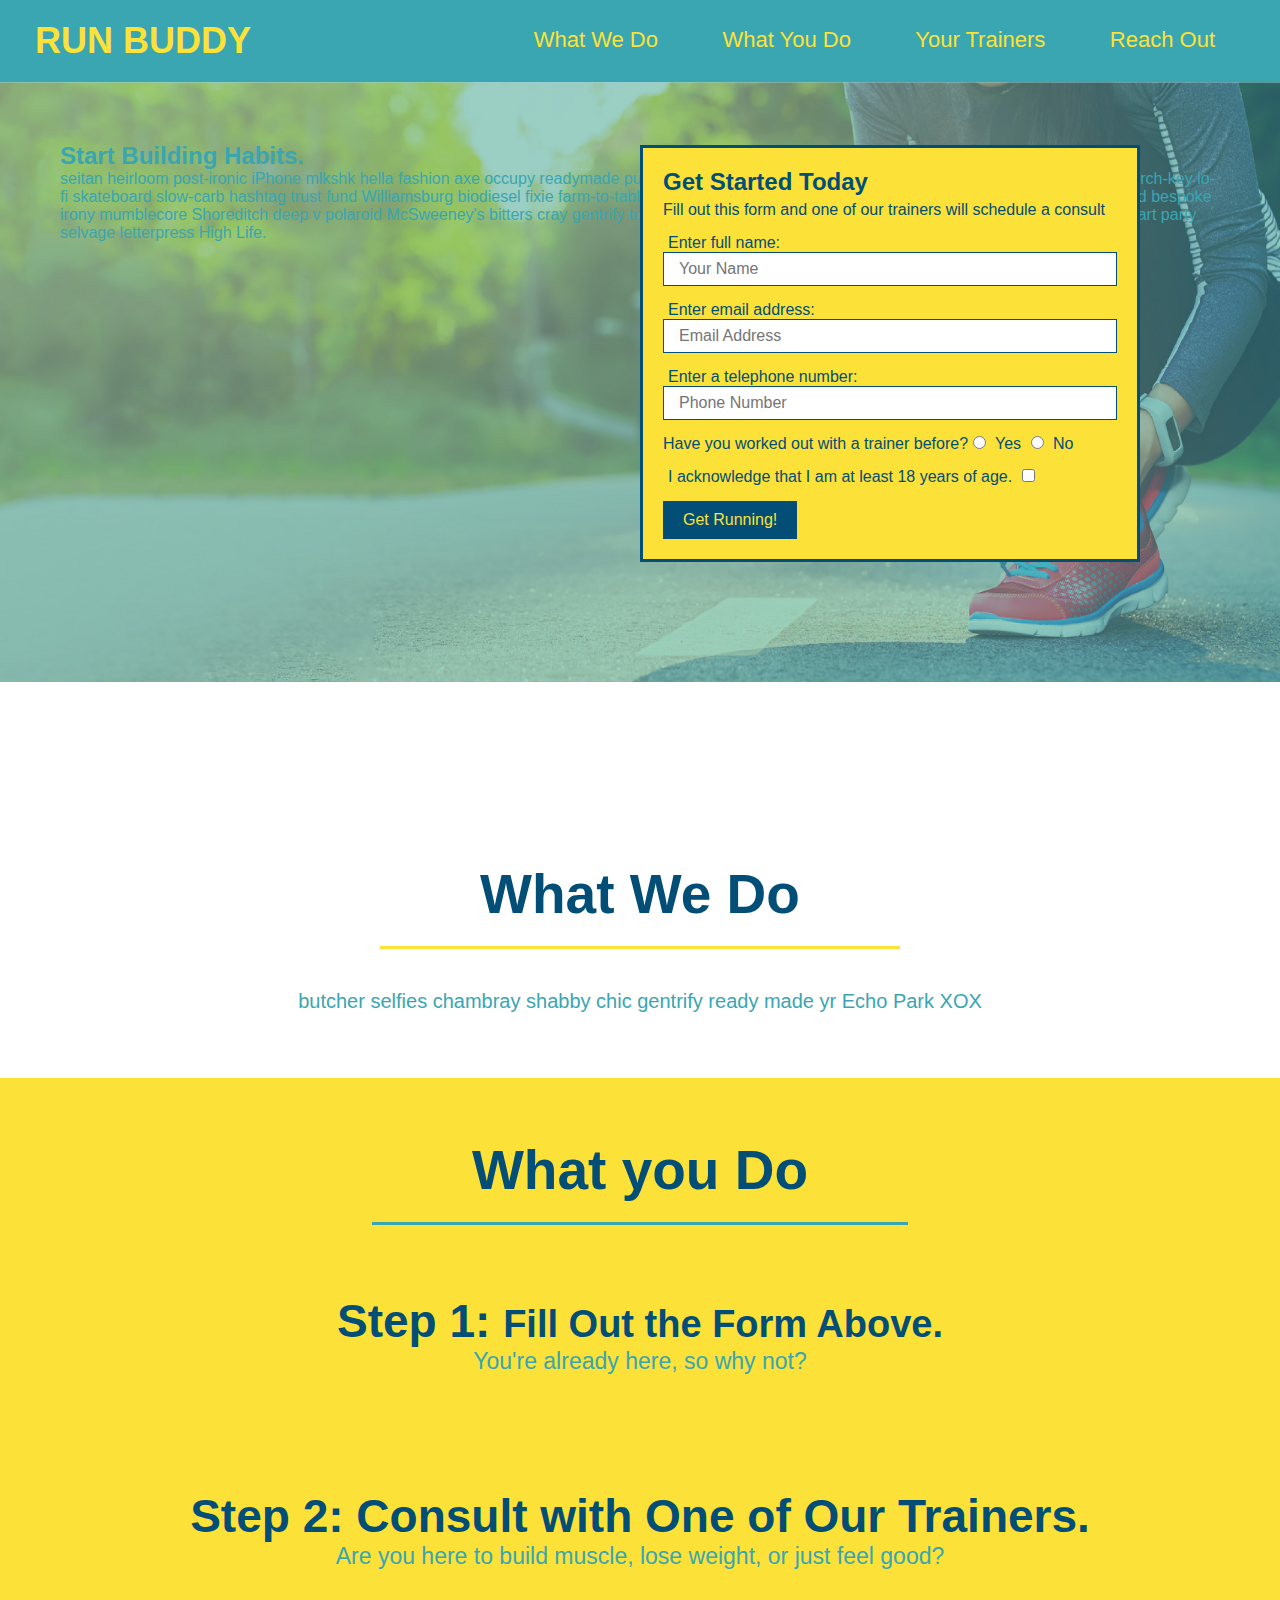
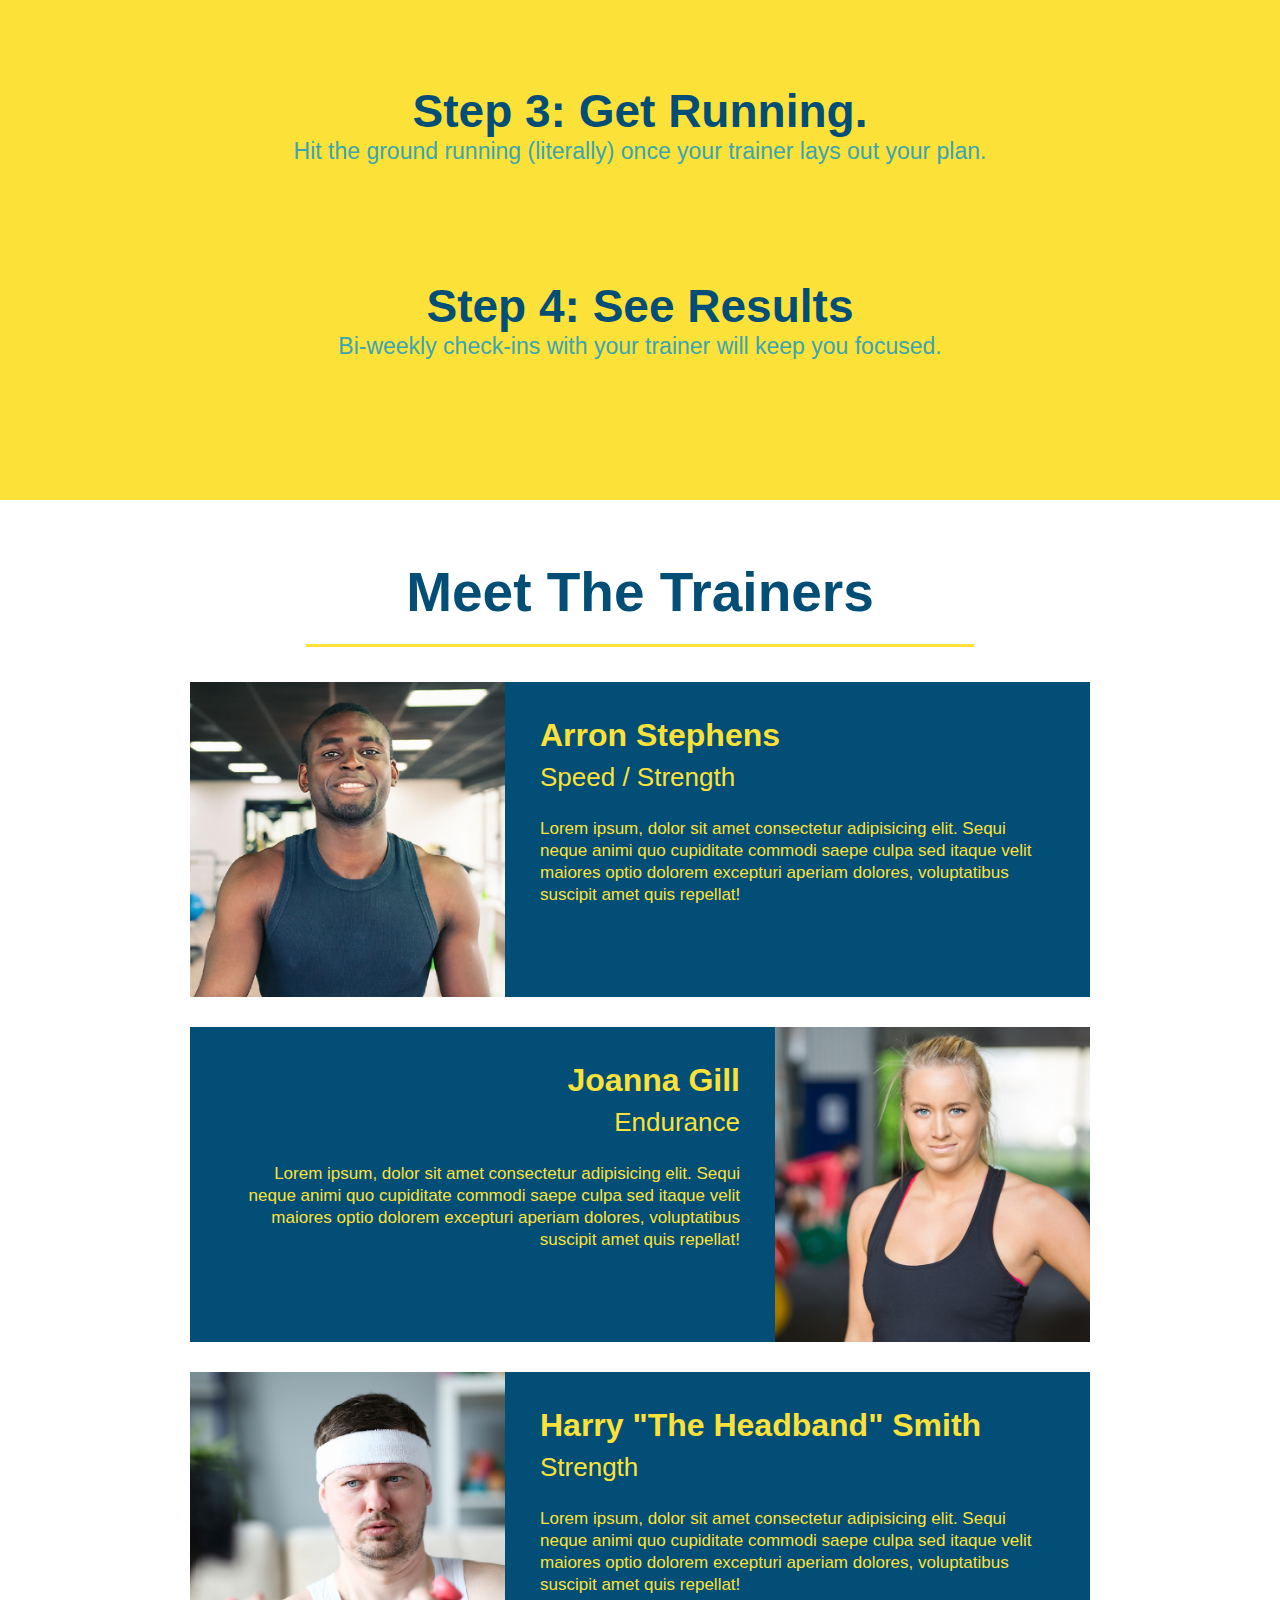
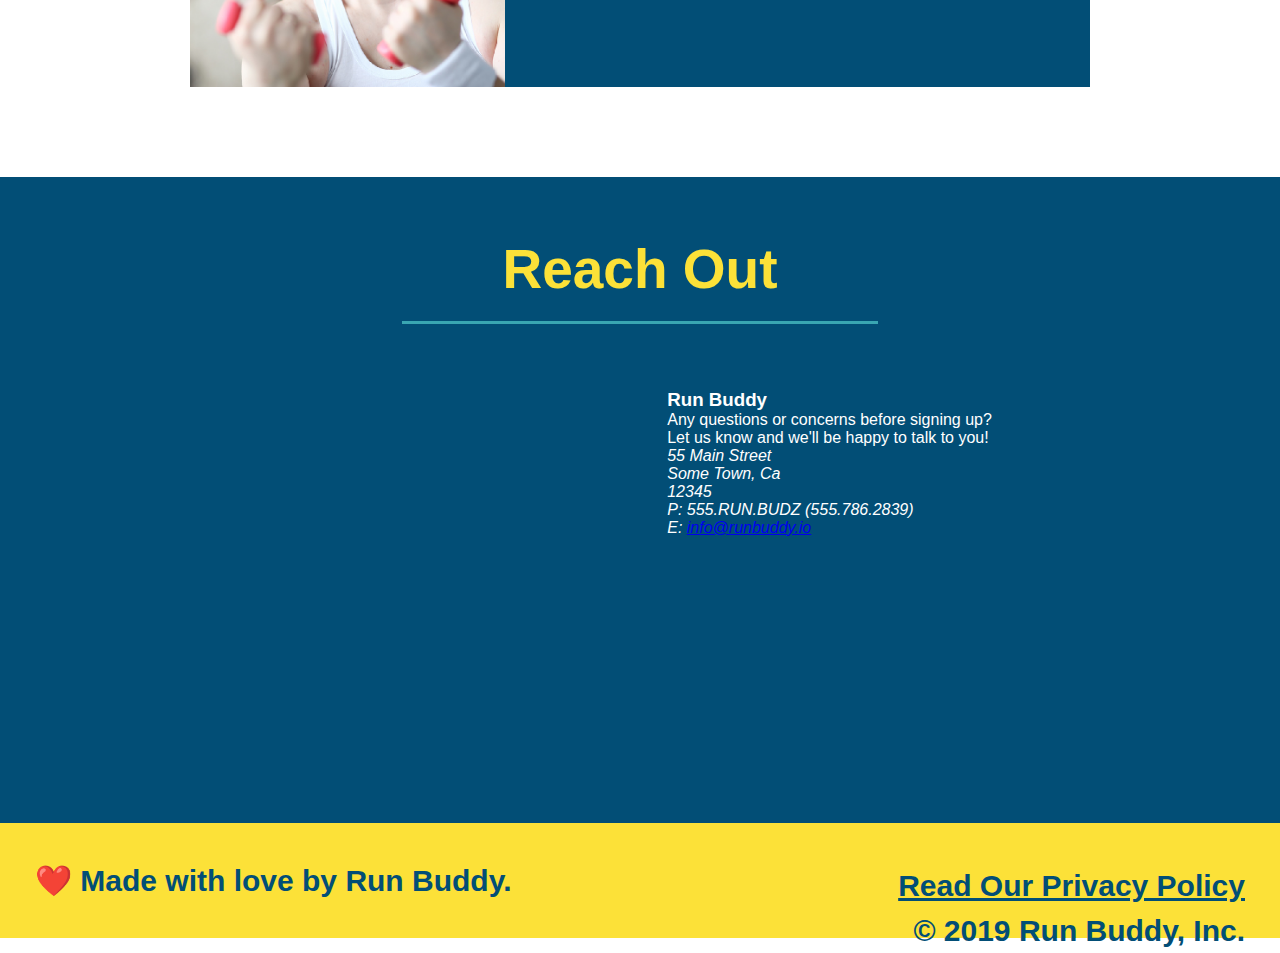
==== commit 25c83f1e: "add content to hero, replace image" ====
--- a/index.html
+++ b/index.html
@@ -34,6 +34,12 @@
         </header>
 <!-- hero section -->
         <section class="hero">
+            <div class="hero-cta">
+                <h2>Start Building Habits.</h2>
+                <p>
+                    seitan heirloom post-ironic iPhone mlkshk hella fashion axe occupy readymade put a bird on it messenger bag Wes Anderson Schlitz plaid Bushwick church-key lo-fi skateboard slow-carb hashtag trust fund Williamsburg biodiesel fixie farm-to-table 8-bit banjo XOXO Banksy chillwave bicycle rights retro cliche tattooed bespoke irony mumblecore Shoreditch deep v polaroid McSweeney's bitters cray gentrify tofu Marfa you probably haven't heard of them yr banh mi asymmetrical art party selvage letterpress High Life.
+                </p>
+            </div>
             <div class="hero-form">
                 <h3>Get Started Today</h3>
                 <p>Fill out this form and one of our trainers will schedule a consult</p>
@@ -157,7 +163,6 @@
                 allowfullscreen=""
                 loading="lazy">
                 </iframe>
-            </div>
             <div>
                 <h3>Run Buddy</h3>
                 <p>
@@ -173,6 +178,7 @@
                     E: <a href="mailto:info@runbuddy.io">info@runbuddy.io</a>
                 </address>
             </div>
+            </div>
         </section>
 
         <!-- footer -->
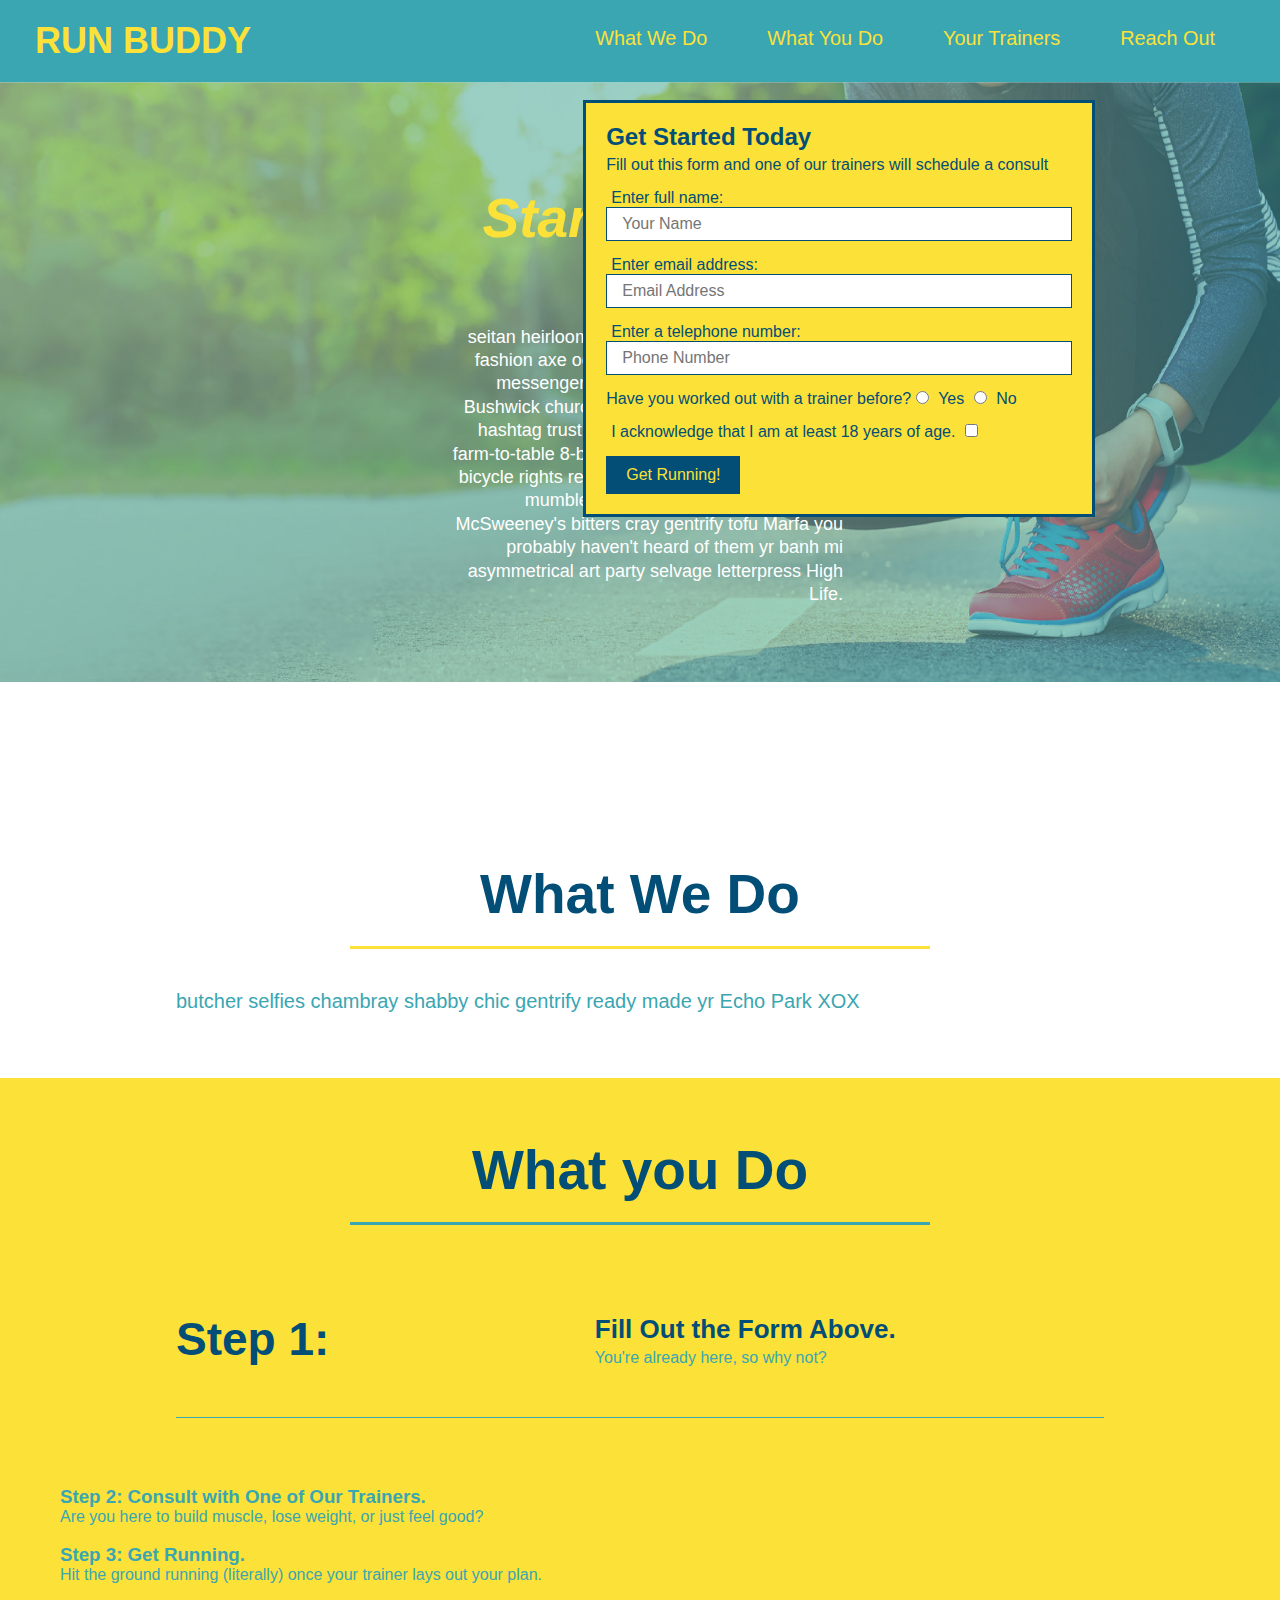
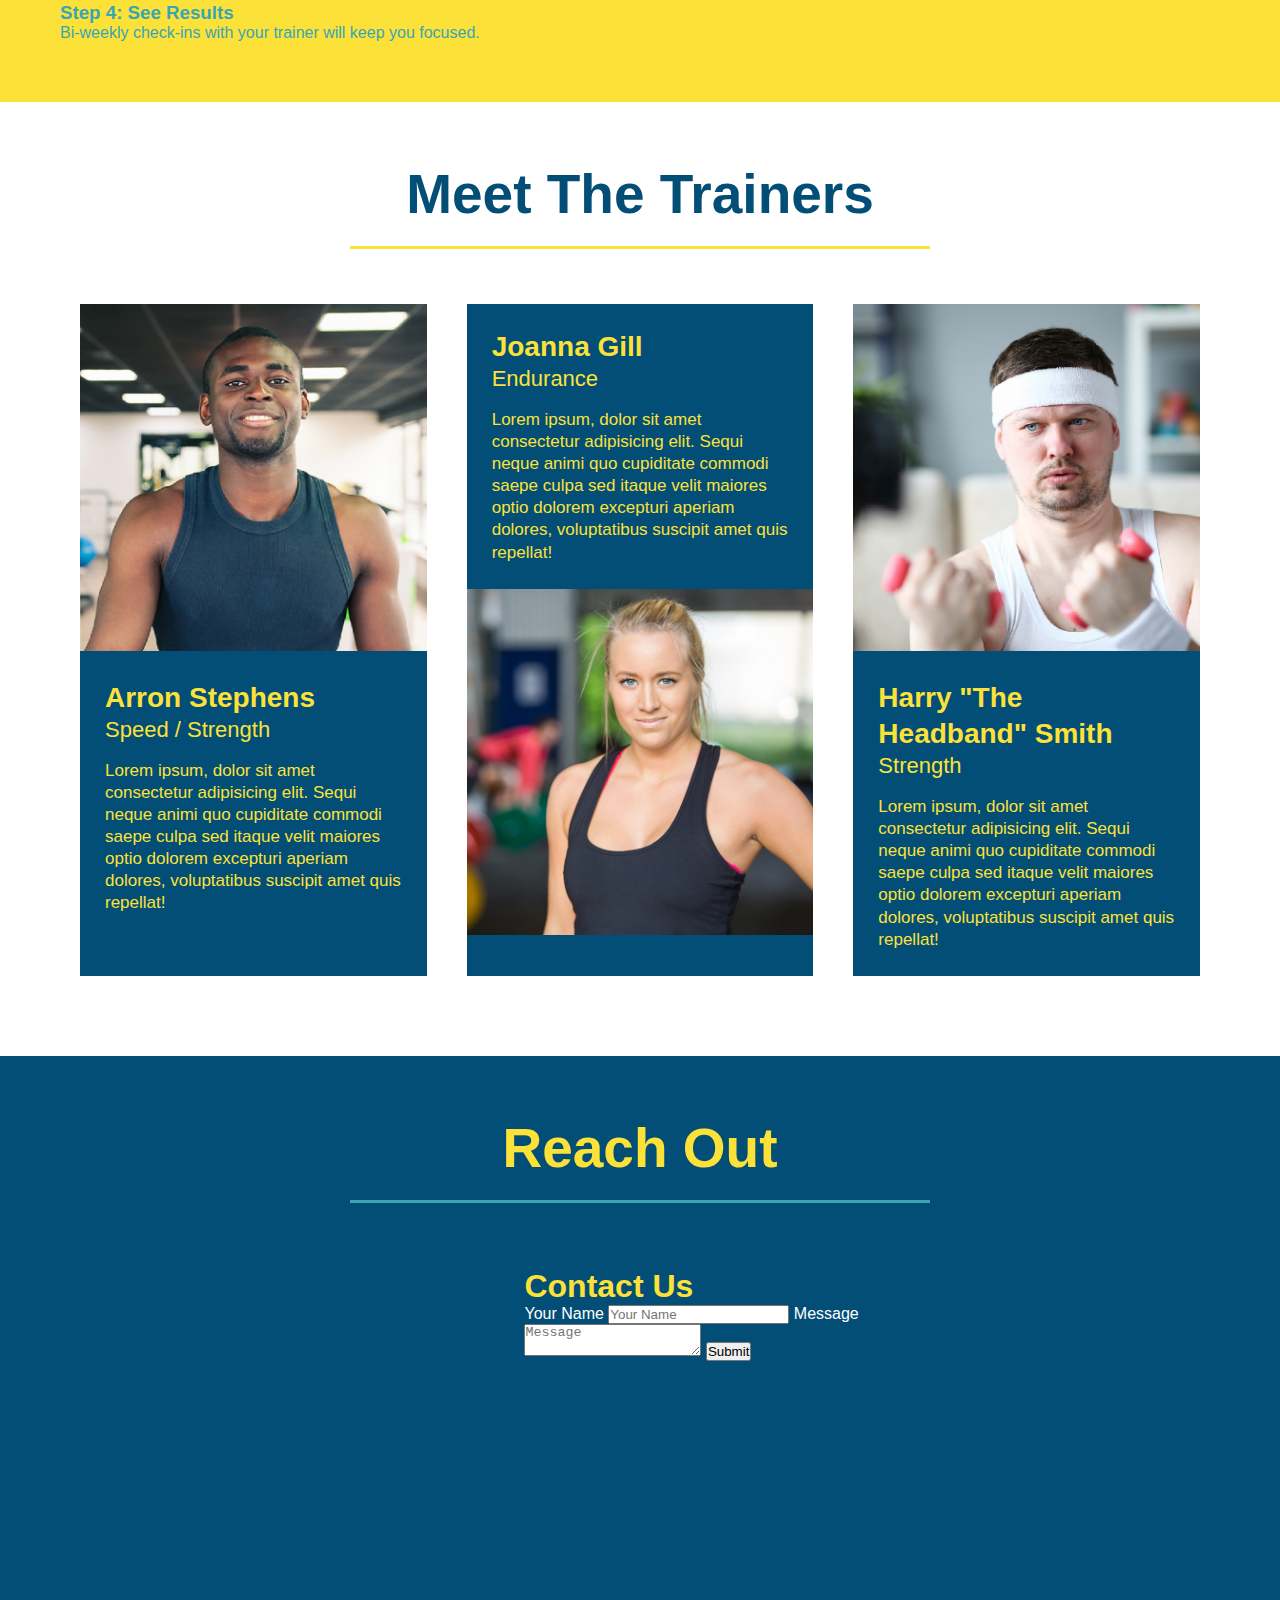
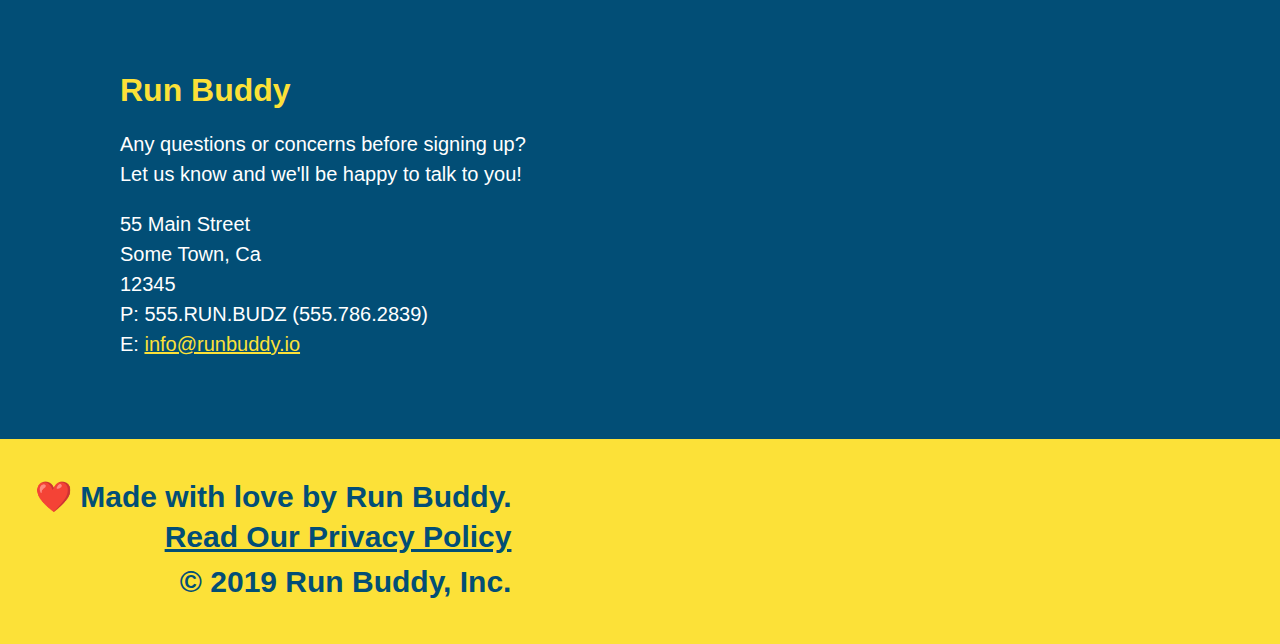
==== commit b87b6f7b: "add flexbox to the trainers" ====
--- a/index.html
+++ b/index.html
@@ -79,21 +79,35 @@
 
         <!-- "what we do" section -->
         <section id="what-we-do" class="intro">
+        <div class="flex-row">
             <h2 class="section-title primary-border">What We Do</h2>
+        </div>
+        <div class="flex-row">
             <p>
                 butcher selfies chambray shabby chic gentrify ready made yr Echo Park XOX
             </p>
+        </div>
         </section>
         
         <!-- "what you do" section -->
         <section id="what-you-do" class="steps">
+        <div class="flex-row">
             <h2 class="section-title secondary-border">What you Do</h2>
+        </div>
 
             <div>
                 <!-- insert this img element -->
-                <img src="./assets/images/step-1.svg" alt="" />
-                <h3>Step 1: <span>Fill Out the Form Above.</span></h3>
+            <div class="step">
+                <h3>Step 1:</h3>
+                <div class="step-info">
+                    <div class="step-img">
+                        <img src="./assets/images/step-1.svg" alt="" />
+                    </div>
+                    <div class="step-text">
+                <h4>Fill Out the Form Above.</h4>
                 <p> You're already here, so why not?</p>
+               </div>
+              </div>  
             </div>
 
             <div>
@@ -116,40 +130,44 @@
         </section>
 
         <!-- "meet the trainers" section -->
-        <section id="your-trainers" class="trainers">
+        <section id="your-trainers"">
             <h2 class="section-title primary-border">                
             Meet The Trainers
         </h2>
+     <div class="trainers"> 
         <article class="trainer">
             <img src="./assets/images/trainer-1.jpg" alt="Arron Stephens in his workout clothes, ready to pump iron" />
-            <div class="trainer-bio text-left">
-                <h3>Arron Stephens</h3>
-                <h4>Speed / Strength</h4>
+            <div class="trainer-bio">
+                <h3 class="trainer-name"> Arron Stephens</h3>
+                <h4 class="trainer-role">Speed / Strength</h4>
                 <p>
                     Lorem ipsum, dolor sit amet consectetur adipisicing elit. Sequi neque animi quo cupiditate commodi saepe culpa sed itaque velit maiores optio dolorem excepturi aperiam dolores, voluptatibus suscipit amet quis repellat!
                 </p>
             </div>
         </article>
+
         <article class="trainer">
-            <div class="trainer-bio text-right">
-                <h3>Joanna Gill</h3>
-                <h4>Endurance</h4>
+            <div class="trainer-bio">
+                <h3 class="trainer-name">Joanna Gill</h3>
+                <h4 class="trainer-role">Endurance</h4>
                 <p>
                     Lorem ipsum, dolor sit amet consectetur adipisicing elit. Sequi neque animi quo cupiditate commodi saepe culpa sed itaque velit maiores optio dolorem excepturi aperiam dolores, voluptatibus suscipit amet quis repellat!
                 </p>
             </div>
             <img src="./assets/images/trainer-2.jpg" alt="Joanna Gill cooling off after a workout" />
         </article>
+
         <article class="trainer">
             <img src="./assets/images/trainer-3.jpg" alt="Harry Smith wearing a headband and lifting comically small pink weights" />
-            <div class="trainer-bio text-left">
-                <h3>Harry "The Headband" Smith</h3>
-                <h4>Strength</h4>
+            <div class="trainer-bio">
+                <h3 class="trainer-name">Harry "The Headband" Smith</h3>
+                <h4 class="trainer-role"> Strength</h4>
                 <p>
                     Lorem ipsum, dolor sit amet consectetur adipisicing elit. Sequi neque animi quo cupiditate commodi saepe culpa sed itaque velit maiores optio dolorem excepturi aperiam dolores, voluptatibus suscipit amet quis repellat!
                 </p>
             </div>
         </article>
+</div>
         </section>
 
         <!-- "reach out" section -->
@@ -163,6 +181,18 @@
                 allowfullscreen=""
                 loading="lazy">
                 </iframe>
+            <div class="contact-form">
+                <h3>Contact Us</h3>
+                <form>
+                    <label for="contact-name">Your Name</label>
+                    <input type="text" id="contact-name" placeholder="Your Name" />
+
+                    <label for="contact-message">Message</label>
+                    <textarea id="contact-message" placeholder="Message"></textarea>
+
+                    <button type="submit">Submit</button>
+                </form>
+            </div>
             <div>
                 <h3>Run Buddy</h3>
                 <p>
--- a/assets/css/style.css
+++ b/assets/css/style.css
@@ -11,10 +11,14 @@
 header {
     padding: 20px 35px;
     background-color:#39a6b2;
+    display: flex;
+    justify-content: space-between;
+    flex-wrap: wrap;
 }
 header h1 {
     font-weight: bold;
-    font-size: 36px; color: #fce138;
+    font-size: 36px; 
+    color: #fce138;
     margin: 0;
 }
 header a {
@@ -22,16 +26,19 @@
     color:#fce138;
 }
 header nav {
-    float: right;
     margin: 7px 0;
-}
-header nav ul li {
-    display: inline;
 }
 header nav ul li a {
     margin: 0 30px;
     font-weight: lighter;
-    font-size: 22px;
+    font-size: 1.55vw;
+}
+header nav ul {
+    display: flex;
+    flex-wrap: wrap;
+    justify-content: space-between;
+    align-items: center;
+    list-style: none;
 }
 header h1 {
     font-weight: bold;
@@ -44,15 +51,16 @@
     background: #fce138;
     width: 100%;
     padding: 40px 35px;
+    display: flex;
+    justify-content: space-between;
+    flex-wrap: wrap;
 }
 footer h2 {
-    display: inline;
     color:#024e76;
     font-size: 30px;
     margin: 0;
 }
 footer div {
-    float: right;
     line-height: 1.5;
     text-align: right;
 }
@@ -69,16 +77,33 @@
     background-size: cover;
     background-position: center;
     position: relative;
+    display: flex;
+    justify-content: center;
+    flex-wrap: wrap;
+}
+.hero-cta {
+    width: 35%;
+    text-align: right;
+    margin: 3.5%;
+    color: #fff;
+    font-size: 18px;
+    line-height: 1.3;
+}
+.hero-cta h2 {
+    font-style: italic;
+    font-size: 55px;
+    color: #fce138;
 }
 .hero-form {
     border: solid 3px #024e76;
     background-color: #fce138;
     padding: 20px;
-    width: 500px;
+    width: 40%;
     color: #024e76;
     position: absolute;
     bottom: 120px;
     right: 140px;
+    margin: 3.5%;
 }
 .hero-form h3 {
     font-size: 24px;
@@ -107,9 +132,6 @@
     font-size: 16px;
 }
 /* Hero Style End */
-.intro {
-    text-align: center;
-}
 .intro p {
     line-height: 1.7;
     color: #39a6b2;
@@ -118,16 +140,16 @@
     margin: 0 auto;
 }
 .steps {
-    text-align: center;
     background: #fce138;
 }
 .section-title {
     font-size: 55px;
     color: #024e76;
-    margin-bottom: 35px;
-    padding: 0 100px 20px 100px;
-    display: inline-block;
     border-bottom: 3px solid;
+    padding-bottom: 20px;
+    text-align: center;
+    margin: 0 auto 35px auto;
+    width: 50%
 }
 .primary-border {
     border-color: #fce138;
@@ -135,43 +157,65 @@
 .secondary-border {
     border-color: #39a6b2;
 }
-.steps div {
-    margin-bottom: 80px;
-}
-.steps img {
-    width: 15%;
-    margin: 10px 0;
-}
-.steps h3 {
+.step {
+    margin: 50px auto;
+    padding-bottom: 50px;
+    width: 80%;
+    border-bottom:1px solid #39a6b2;
+    display: flex;
+    flex-wrap: wrap;
+    align-items: center;
+    justify-content: space-between;
+}
+.step h3 {
     color: #024e76;
     font-size: 46px;
-    margin-top: 10px;
-}
-.steps p {
+    flex: 1 30%;
+}
+.step-info {
+    flex: 2 70%;
+    display: flex;
+    flex-wrap: wrap;
+    align-items: center;
+}
+.step-img {
+    flex: 1 12%;
+    margin-right: 20px;
+}
+.step-img img {
+    max-width: 100%;
+}
+.step-text {
+    flex: 12;
+}
+.steps-text p {
     color: #39a6b2;
-    font-size: 23px;
-}
-.steps span {
-    font-size: 38px;
+    font-size: 18px;
+}
+.step-text h4 {
+    font-size: 26px;
+    line-height: 1.5;
+    color: #024e76;
 }
 .trainers {
-    text-align: center;
+    width: 100%;
+    margin: 0 auto;
+    display: flex;
+    flex-wrap: wrap;
+    justify-content: space-around;
 }
 .trainer {
-    width: 900px;
-    margin: 0 auto 30px auto;
+    margin: 20px;
     background: #024e76;
     color: #fce138;
-    overflow: auto;
+    flex: 1;
 }
 .trainer img {
-    width: 35%;
-    float: left;
+    width: 100%;
 }
 .trainer-bio {
-    padding: 35px;
-    float: left;
-    width: 65%;
+    padding: 25px;
+    line-height: 1.3;
 }
 .text-left {
     text-align: left;
@@ -180,21 +224,18 @@
     text-align: right;
 }
 .trainer-bio h3 {
-    font-size: 32px;
-    margin-bottom: 8px;
+    font-size: 28px;
 }
 .trainer-bio h4 {
     font-weight: lighter;
-    font-size: 26px;
-    margin-bottom: 25px;
+    font-size: 22px;
+    margin-bottom: 15px;
 }
 .trainer-bio p {
     font-size: 17px;
-    line-height: 1.3;
 }
 /* REACH OUT STYLES START */
 .contact {
-    text-align: center;
     background: #024e76;
 }
 .contact h2 {
@@ -204,11 +245,28 @@
     width: 400px;
     height: 400px;
 }
-.contact-info div{
+.contact-info div {
     width: 410px;
     display: inline-block;
     vertical-align: top;
     text-align: left;
     margin: 30px 0 0 60px;
     color: white;
+}
+.contact-info h3 {
+    color: #fce138;
+    font-size: 32px;
+}
+.contact-info p, .contact-info address {
+    margin: 20px 0;
+    line-height: 1.5;
+    font-size: 20px;
+    font-style: normal;
+}
+.contact-info a {
+    color: #fce138;
+}
+/* REACH OUT STYLES END */
+.flex-row { 
+    display: flex;
 }